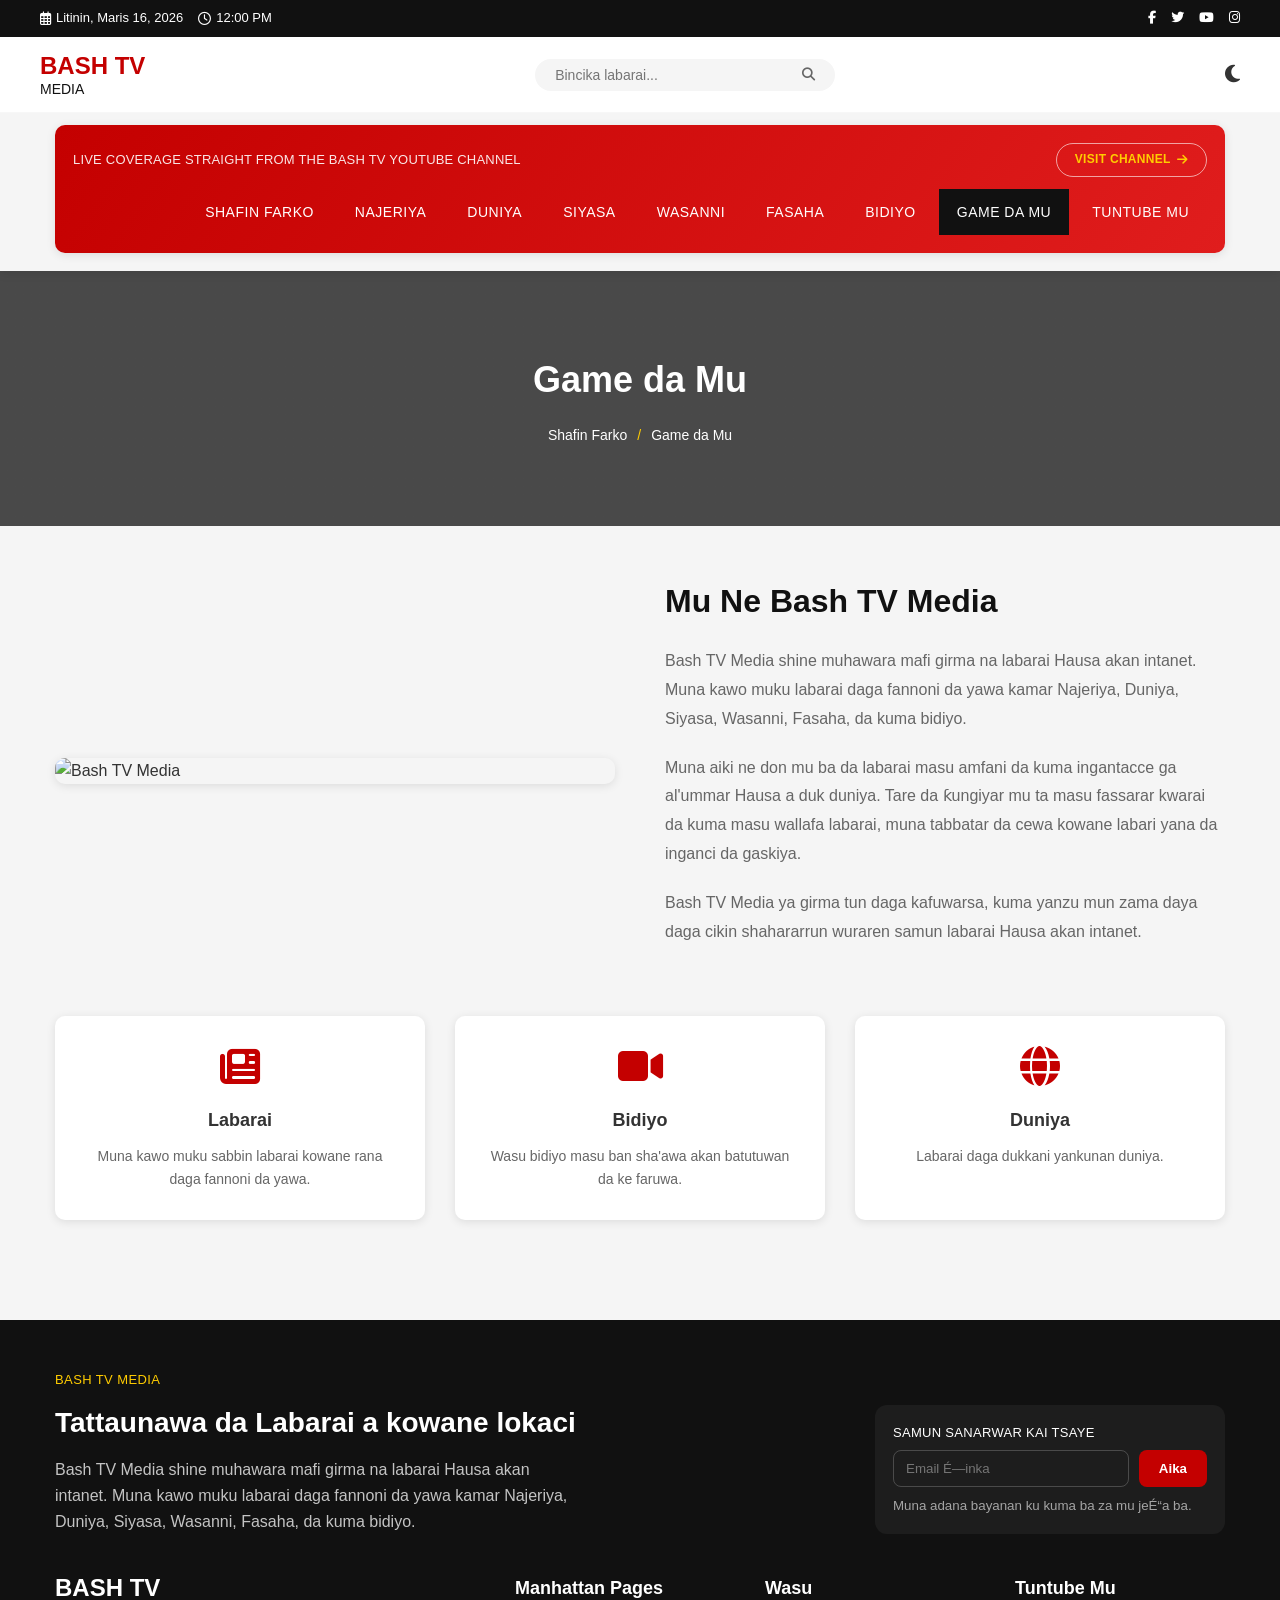
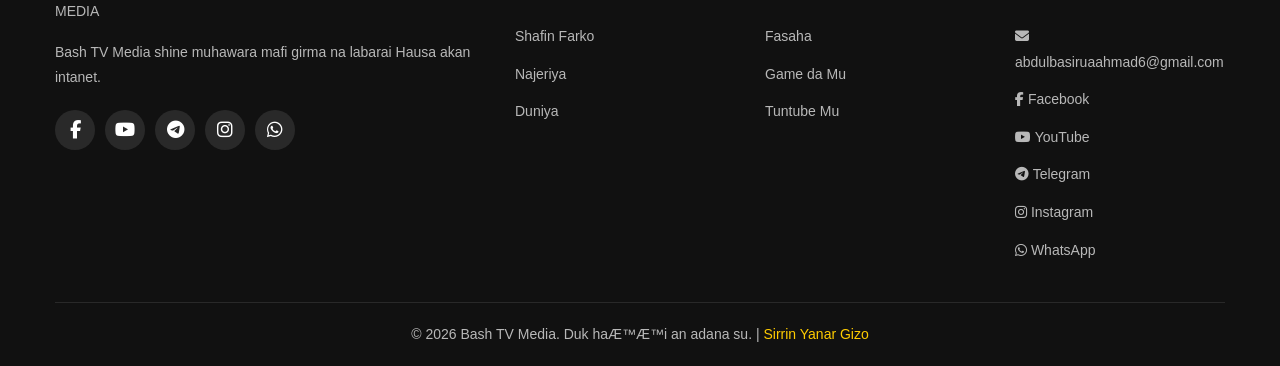
==== about.html @ 3ad2bc9d "op" ====
<!DOCTYPE html>
<html lang="ha">
<head>
    <meta charset="UTF-8">
    <meta name="viewport" content="width=device-width, initial-scale=1.0">
    <meta name="description" content="Bash TV Media - Game da Mu">
    <meta property="og:title" content="Game da Mu - Bash TV Media">
    <title>Game da Mu - Bash TV Media</title>
    <link rel="icon" type="image/png" href="assets/images/logo/favicon.png">
    <link rel="stylesheet" href="https://cdnjs.cloudflare.com/ajax/libs/font-awesome/6.5.0/css/all.min.css">
    <link rel="stylesheet" href="assets/css/style.css">
    <link rel="stylesheet" href="assets/css/responsive.css">
</head>
<body>
    <!-- Header -->
    <header class="header">
        <div class="header-top">
            <div class="container header-top-grid">
                <div class="header-top-left">
                    <span><i class="far fa-calendar-alt"></i> Litinin, Maris 16, 2026</span>
                    <span><i class="far fa-clock"></i> 12:00 PM</span>
                </div>
                <div class="header-top-right">
                    <a href="https://facebook.com/bashtvhausa" target="_blank" aria-label="Facebook"><i class="fab fa-facebook-f"></i></a>
                    <a href="https://twitter.com/bashtvhausa" target="_blank" aria-label="Twitter"><i class="fab fa-twitter"></i></a>
                    <a href="https://youtube.com/bashtvhausa" target="_blank" aria-label="YouTube"><i class="fab fa-youtube"></i></a>
                    <a href="https://instagram.com/bashtvhausa" target="_blank" aria-label="Instagram"><i class="fab fa-instagram"></i></a>
                </div>
            </div>
        </div>
        
        <div class="header-main">
            <div class="container header-main-grid">
                <a href="index.html" class="logo">
                    <div class="logo-text">BASH TV <span>MEDIA</span></div>
                </a>
                <div class="header-search">
                    <input type="text" placeholder="Bincika labarai..." id="search-input">
                    <button type="button" aria-label="Search"><i class="fas fa-search"></i></button>
                </div>
                <div class="header-actions">
                    <button type="button" class="dark-mode-toggle" aria-label="Toggle dark mode"><i class="fas fa-moon"></i></button>
                    <button type="button" class="menu-toggle" aria-label="Toggle menu"><i class="fas fa-bars"></i></button>
                </div>
            </div>
        </div>

        <div class="menu-bar">
            <div class="container">
                <nav class="nav-menu" aria-label="Primary navigation">
                    <div class="nav-menu-top">
                        <span class="nav-highlight-text">Live coverage straight from the Bash TV YouTube channel</span>
                        <a class="nav-channel-link" href="https://www.youtube.com/@bashtvmedia" target="_blank" rel="noreferrer">
                            Visit Channel <i class="fas fa-arrow-right"></i>
                        </a>
                    </div>
                    <div class="nav-list-wrap">
                        <ul class="nav-list">
                            <li><a href="index.html">Shafin Farko</a></li>
                            <li><a href="category.html?cat=Najeriya">Najeriya</a></li>
                            <li><a href="category.html?cat=Duniya">Duniya</a></li>
                            <li><a href="category.html?cat=Siyasa">Siyasa</a></li>
                            <li><a href="category.html?cat=Wasanni">Wasanni</a></li>
                            <li><a href="category.html?cat=Fasaha">Fasaha</a></li>
                            <li><a href="category.html?cat=Bidiyo">Bidiyo</a></li>
                            <li><a href="about.html">Game da Mu</a></li>
                            <li><a href="contact.html">Tuntube Mu</a></li>
                        </ul>
                    </div>
                </nav>
            </div>
        </div>

        <div class="mobile-menu" aria-hidden="true">
            <button class="mobile-menu-close" type="button" aria-label="Close menu"><i class="fas fa-times"></i></button>
            <ul>
                <li><a href="index.html">Shafin Farko</a></li>
                <li><a href="category.html?cat=Najeriya">Najeriya</a></li>
                <li><a href="category.html?cat=Duniya">Duniya</a></li>
                <li><a href="category.html?cat=Siyasa">Siyasa</a></li>
                <li><a href="category.html?cat=Wasanni">Wasanni</a></li>
                <li><a href="category.html?cat=Fasaha">Fasaha</a></li>
                <li><a href="category.html?cat=Bidiyo">Bidiyo</a></li>
                <li><a href="about.html">Game da Mu</a></li>
                <li><a href="contact.html">Tuntube Mu</a></li>
            </ul>
        </div>
    </header>
    
    <!-- Page Banner -->
    <div class="page-banner">
        <div class="container">
            <h1>Game da Mu</h1>
            <div class="breadcrumb">
                <a href="index.html">Shafin Farko</a> <span>/</span> Game da Mu
            </div>
        </div>
    </div>
    
    <!-- About Section -->
    <section class="about-section">
        <div class="container">
            <div class="about-content">
                <div class="about-image">
                    <img src="assets/images/banners/hero1.jpg" alt="Bash TV Media">
                </div>
                <div class="about-text">
                    <h2>Mu Ne Bash TV Media</h2>
                    <p>Bash TV Media shine muhawara mafi girma na labarai Hausa akan intanet. Muna kawo muku labarai daga fannoni da yawa kamar Najeriya, Duniya, Siyasa, Wasanni, Fasaha, da kuma bidiyo.</p>
                    <p>Muna aiki ne don mu ba da labarai masu amfani da kuma ingantacce ga al'ummar Hausa a duk duniya. Tare da ƙungiyar mu ta masu fassarar kwarai da kuma masu wallafa labarai, muna tabbatar da cewa kowane labari yana da inganci da gaskiya.</p>
                    <p>Bash TV Media ya girma tun daga kafuwarsa, kuma yanzu mun zama daya daga cikin shahararrun wuraren samun labarai Hausa akan intanet.</p>
                </div>
            </div>
            
            <div class="about-features">
                <div class="feature-box">
                    <i class="fas fa-newspaper"></i>
                    <h3>Labarai</h3>
                    <p>Muna kawo muku sabbin labarai kowane rana daga fannoni da yawa.</p>
                </div>
                <div class="feature-box">
                    <i class="fas fa-video"></i>
                    <h3>Bidiyo</h3>
                    <p>Wasu bidiyo masu ban sha'awa akan batutuwan da ke faruwa.</p>
                </div>
                <div class="feature-box">
                    <i class="fas fa-globe"></i>
                    <h3>Duniya</h3>
                    <p>Labarai daga dukkani yankunan duniya.</p>
                </div>
            </div>
        </div>
    </section>
    
    <!-- Footer -->
    <footer class="footer">
        <div class="container">
            <div class="footer-cta">
                <div>
                    <p class="subheading">Bash TV Media</p>
                    <h3>Tattaunawa da Labarai a kowane lokaci</h3>
                    <p>Bash TV Media shine muhawara mafi girma na labarai Hausa akan intanet. Muna kawo muku labarai daga fannoni da yawa kamar Najeriya, Duniya, Siyasa, Wasanni, Fasaha, da kuma bidiyo.</p>
                </div>
                <form class="footer-form" action="#" method="post">
                    <label for="footer-email">Samun sanarwar kai tsaye</label>
                    <div class="footer-form-row">
                        <input id="footer-email" type="email" name="email" placeholder="Email É—inka" required>
                        <button type="submit">Aika</button>
                    </div>
                    <small>Muna adana bayanan ku kuma ba za mu jeÉ“a ba.</small>
                </form>
            </div>
            <div class="footer-grid">
                <div class="footer-about">
                    <div class="logo"><div class="logo-text">BASH TV <span>MEDIA</span></div></div>
                    <p>Bash TV Media shine muhawara mafi girma na labarai Hausa akan intanet.</p>
                    <div class="footer-social">
                        <a href="https://facebook.com/bashtvhausa" target="_blank"><i class="fab fa-facebook-f"></i></a>
                        <a href="https://m.youtube.com/@bashtvmedia" target="_blank"><i class="fab fa-youtube"></i></a>
                        <a href="https://t.me/bashtvmedia" target="_blank"><i class="fab fa-telegram"></i></a>
                        <a href="https://www.instagram.com/bashtvmedia" target="_blank"><i class="fab fa-instagram"></i></a>
                        <a href="https://wa.me/2349061669627" target="_blank"><i class="fab fa-whatsapp"></i></a>
                    </div>
                </div>
                <div class="footer-column">
                    <h3>Manhattan Pages</h3>
                    <ul>
                        <li><a href="index.html">Shafin Farko</a></li>
                        <li><a href="category.html?cat=Najeriya">Najeriya</a></li>
                        <li><a href="category.html?cat=Duniya">Duniya</a></li>
                    </ul>
                </div>
                <div class="footer-column">
                    <h3>Wasu</h3>
                    <ul>
                        <li><a href="category.html?cat=Fasaha">Fasaha</a></li>
                        <li><a href="about.html">Game da Mu</a></li>
                        <li><a href="contact.html">Tuntube Mu</a></li>
                    </ul>
                </div>
                <div class="footer-column">
                    <h3>Tuntube Mu</h3>
                    <ul>
                        <li><a href="mailto:abdulbasiruaahmad6@gmail.com"><i class="fas fa-envelope"></i> abdulbasiruaahmad6@gmail.com</a></li>
                        <li><a href="https://facebook.com/bashtvhausa" target="_blank"><i class="fab fa-facebook-f"></i> Facebook</a></li>
                        <li><a href="https://m.youtube.com/@bashtvmedia" target="_blank"><i class="fab fa-youtube"></i> YouTube</a></li>
                        <li><a href="https://t.me/bashtvmedia" target="_blank"><i class="fab fa-telegram"></i> Telegram</a></li>
                        <li><a href="https://www.instagram.com/bashtvmedia" target="_blank"><i class="fab fa-instagram"></i> Instagram</a></li>
                        <li><a href="https://wa.me/2349061669627" target="_blank"><i class="fab fa-whatsapp"></i> WhatsApp</a></li>
                    </ul>
                </div>
            </div>
            <div class="footer-bottom">
                <p>&copy; 2026 Bash TV Media. Duk haÆ™Æ™i an adana su. | <a href="#">Sirrin Yanar Gizo</a></p>
            </div>
        </div>
    </footer>
    
    <div class="scroll-top"><i class="fas fa-arrow-up"></i></div>
    
    <script src="assets/js/main.js"></script>
    <script src="assets/js/menu.js"></script>
</body>
</html>
---- assets/css/style.css ----
/* ========================================
   Bash TV Media - Main Stylesheet
   ======================================== */

/* CSS Variables */
:root {
    --primary-color: #c40000;
    --dark-color: #111;
    --light-color: #f5f5f5;
    --accent-color: #ffcc00;
    --text-color: #333;
    --text-light: #666;
    --white: #fff;
    --border-color: #ddd;
    --shadow: 0 2px 10px rgba(0, 0, 0, 0.1);
    --shadow-hover: 0 5px 20px rgba(0, 0, 0, 0.15);
    --transition: all 0.3s ease;
    --container-width: 1200px;
    --header-height: 70px;
}

/* Reset & Base Styles */
* {
    margin: 0;
    padding: 0;
    box-sizing: border-box;
}

html {
    scroll-behavior: smooth;
}

body {
    font-family: 'Segoe UI', Tahoma, Geneva, Verdana, sans-serif;
    background-color: var(--light-color);
    color: var(--text-color);
    line-height: 1.6;
    overflow-x: hidden;
}

a {
    text-decoration: none;
    color: inherit;
    transition: var(--transition);
}

ul {
    list-style: none;
}

img {
    max-width: 100%;
    height: auto;
    display: block;
}

.container {
    max-width: var(--container-width);
    margin: 0 auto;
    padding: 0 15px;
}

/* ========================================
   Header Styles
   ======================================== */
.header {
    background: var(--white);
    box-shadow: var(--shadow);
    position: sticky;
    top: 0;
    z-index: 1000;
}

.header-top {
    background: var(--dark-color);
    color: var(--white);
    padding: 8px 0;
    font-size: 13px;
}

.header-top-grid {
    display: flex;
    justify-content: space-between;
    align-items: center;
}

.header-top .container {
    padding: 0;
}

.header-top-left {
    display: flex;
    align-items: center;
    gap: 15px;
}

.header-top-left span {
    display: flex;
    align-items: center;
    gap: 5px;
}

.header-top-right {
    display: flex;
    align-items: center;
    gap: 15px;
}

.header-top-right a:hover {
    color: var(--accent-color);
}

.header-main {
    padding: 15px 0;
}

.header-main .container {
    padding: 0;
}

.header-main-grid {
    display: grid;
    grid-template-columns: auto minmax(240px, 1fr) auto;
    align-items: center;
    gap: 20px;
}

.header-main-grid .header-search {
    justify-self: center;
}

.logo {
    display: flex;
    align-items: center;
    gap: 10px;
}

.logo img {
    height: 50px;
    width: auto;
}

.logo-text {
    font-size: 24px;
    font-weight: 700;
    color: var(--primary-color);
    line-height: 1.2;
}

.logo-text span {
    color: var(--dark-color);
    font-size: 14px;
    font-weight: 400;
    display: block;
}

.header-search {
    display: flex;
    align-items: center;
    background: var(--light-color);
    border-radius: 25px;
    padding: 8px 20px;
    width: 300px;
}

.header-search input {
    border: none;
    background: transparent;
    outline: none;
    flex: 1;
    font-size: 14px;
}

.header-search button {
    background: none;
    border: none;
    color: var(--text-light);
    cursor: pointer;
    transition: var(--transition);
}

.header-search button:hover {
    color: var(--primary-color);
}

.header-actions {
    display: flex;
    align-items: center;
    gap: 15px;
    justify-self: end;
}

.dark-mode-toggle {
    background: none;
    border: none;
    font-size: 20px;
    cursor: pointer;
    color: var(--text-color);
    transition: var(--transition);
}

.dark-mode-toggle:hover {
    color: var(--primary-color);
}

.menu-toggle {
    display: none;
    background: none;
    border: none;
    font-size: 24px;
    cursor: pointer;
    color: var(--text-color);
    align-items: center;
    justify-content: center;
    padding: 0;
    width: 48px;
    height: 48px;
    border-radius: 50%;
    transition: background 0.3s ease, color 0.3s ease;
}

.menu-toggle:hover {
    color: var(--primary-color);
    background: rgba(196, 0, 0, 0.1);
}

/* Navigation Menu */
.menu-bar {
    background: var(--light-color);
    padding: 12px 0 18px;
    border-top: 1px solid rgba(255, 255, 255, 0.2);
}

.nav-menu {
    background: linear-gradient(125deg, var(--primary-color), #e01d1d);
    padding: 18px;
    border-radius: 10px;
    box-shadow: var(--shadow);
    transition: var(--transition);
}

.nav-menu.sticky {
    position: sticky;
    top: 0;
    z-index: 1200;
}

.nav-highlight {
    display: flex;
    align-items: center;
    justify-content: space-between;
    gap: 10px;
    font-size: 13px;
    color: rgba(255, 255, 255, 0.9);
    margin-bottom: 12px;
}

.nav-list {
    margin: 0;
    padding: 0;
    display: flex;
    gap: 5px;
    flex-wrap: wrap;
    justify-content: flex-end;
    width: 100%;
}

.nav-menu {
    display: flex;
    flex-direction: column;
    gap: 12px;
    width: 100%;
}

.nav-menu-top {
    display: flex;
    justify-content: space-between;
    align-items: center;
    flex-wrap: wrap;
    gap: 10px;
}

.nav-highlight-text {
    display: inline-flex;
    align-items: center;
    gap: 6px;
    flex: 1;
    font-size: 13px;
    color: rgba(255, 255, 255, 0.9);
    text-transform: uppercase;
    letter-spacing: 0.2px;
}

.nav-channel-link {
    color: var(--accent-color);
    font-size: 12px;
    font-weight: 600;
    letter-spacing: 0.3px;
    text-transform: uppercase;
    border: 1px solid rgba(255, 255, 255, 0.6);
    padding: 6px 18px;
    border-radius: 50px;
    display: inline-flex;
    align-items: center;
    gap: 6px;
    transition: var(--transition);
}

.nav-channel-link:hover {
    border-color: var(--white);
    color: var(--white);
}

.nav-list-wrap {
    display: flex;
    justify-content: flex-end;
}

.nav-list li {
    list-style: none;
}

.nav-list li a {
    display: block;
    padding: 12px 18px;
    color: var(--white);
    font-weight: 500;
    font-size: 14px;
    text-transform: uppercase;
    letter-spacing: 0.5px;
    transition: var(--transition);
}

.nav-list li a:hover {
    background: rgba(0, 0, 0, 0.1);
}

.nav-list li a.active {
    background: var(--dark-color);
}

/* Mobile Menu */
.mobile-menu {
    display: none;
    position: fixed;
    inset: 0;
    background: rgba(7, 7, 7, 0.85);
    padding: 70px 20px 20px;
    flex-direction: column;
    gap: 25px;
    z-index: 1500;
    overflow-y: auto;
    backdrop-filter: blur(10px);
}

.mobile-menu.active {
    display: flex;
}

.mobile-menu-close {
    position: absolute;
    top: 20px;
    right: 20px;
    width: 44px;
    height: 44px;
    border: none;
    border-radius: 50%;
    font-size: 22px;
    background: rgba(255, 255, 255, 0.95);
    color: var(--dark-color);
    display: inline-flex;
    align-items: center;
    justify-content: center;
    cursor: pointer;
    box-shadow: var(--shadow);
    transition: transform 0.3s ease;
}

.mobile-menu-close:hover {
    transform: translateY(-2px);
}

.mobile-menu ul {
    display: flex;
    flex-direction: column;
    gap: 12px;
}

.mobile-menu li {
    list-style: none;
}

.mobile-menu li a {
    display: block;
    padding: 12px 15px;
    background: rgba(255, 255, 255, 0.08);
    color: var(--white);
    font-weight: 600;
    border-radius: 6px;
    transition: var(--transition);
}

.mobile-menu li a:hover,
.mobile-menu li a.active {
    background: rgba(255, 255, 255, 0.15);
    color: var(--accent-color);
}

/* ========================================
   Breaking News Ticker
   ======================================== */
.breaking-news {
    background: var(--dark-color);
    color: var(--white);
    padding: 10px 0;
    overflow: hidden;
}

.breaking-news .container {
    display: flex;
    align-items: center;
    gap: 20px;
}

.breaking-label {
    background: var(--primary-color);
    color: var(--white);
    padding: 5px 15px;
    font-weight: 600;
    font-size: 13px;
    text-transform: uppercase;
    white-space: nowrap;
}

.breaking-ticker {
    flex: 1;
    overflow: hidden;
    position: relative;
}

.breaking-ticker ul {
    display: flex;
    animation: ticker 30s linear infinite;
}

.breaking-ticker li {
    white-space: nowrap;
    padding-right: 50px;
}

.breaking-ticker li a {
    color: var(--white);
    font-size: 14px;
}

.breaking-ticker li a:hover {
    color: var(--accent-color);
}

@keyframes ticker {
    0% { transform: translateX(0); }
    100% { transform: translateX(-100%); }
}

/* YouTube Spotlight */
.youtube-spotlight {
    background: var(--light-color);
    padding: 45px 0;
}

.youtube-grid {
    display: grid;
    grid-template-columns: 1.2fr 0.8fr;
    gap: 30px;
    align-items: stretch;
}

.youtube-embed {
    background: var(--white);
    border-radius: 18px;
    box-shadow: var(--shadow);
    padding: 30px;
    display: flex;
    flex-direction: column;
    gap: 15px;
}

.section-subtitle {
    font-size: 15px;
    color: var(--text-light);
    margin-top: 10px;
    margin-bottom: 20px;
}

.youtube-media-hub {
    padding: 40px 0 60px;
    background: linear-gradient(180deg, rgba(196, 0, 0, 0.05), rgba(255, 255, 255, 0.1));
}

.youtube-media-hub .section-title h2 {
    color: var(--dark-color);
}

.media-hub-grid {
    margin-top: 20px;
    display: grid;
    grid-template-columns: 1.2fr 0.8fr;
    gap: 30px;
}

.playlist-card {
    background: var(--white);
    border-radius: 18px;
    box-shadow: var(--shadow);
    overflow: hidden;
    display: flex;
    flex-direction: column;
}

.playlist-card iframe {
    width: 100%;
    min-height: 260px;
    border: 0;
    background: #000;
}

.playlist-meta {
    padding: 20px 25px;
}

.playlist-meta h3 {
    margin-bottom: 10px;
    font-size: 20px;
    color: var(--dark-color);
}

.media-gallery-grid {
    display: grid;
    grid-template-columns: repeat(2, 1fr);
    gap: 18px;
}

.media-card {
    background: var(--white);
    border-radius: 12px;
    overflow: hidden;
    box-shadow: var(--shadow);
    transition: var(--transition);
}

.media-card:hover {
    transform: translateY(-4px);
    box-shadow: var(--shadow-hover);
}

.media-card a {
    display: block;
    color: inherit;
}

.media-card-image {
    position: relative;
    overflow: hidden;
}

.media-card-image img {
    width: 100%;
    height: 200px;
    object-fit: cover;
    transition: var(--transition);
}

.media-card-image:hover img {
    transform: scale(1.05);
}

.media-card-tag {
    position: absolute;
    top: 12px;
    left: 12px;
    background: rgba(0, 0, 0, 0.65);
    color: var(--white);
    padding: 4px 12px;
    font-size: 12px;
    border-radius: 4px;
    text-transform: uppercase;
    letter-spacing: 0.3px;
}

.media-card-content {
    padding: 18px;
}

.media-card-content h3 {
    font-size: 16px;
    margin-bottom: 10px;
    color: var(--dark-color);
    line-height: 1.4;
}

.media-card-meta {
    font-size: 13px;
    color: var(--text-light);
}

.video-wrapper {
    position: relative;
    padding-top: 56.25%;
    border-radius: 12px;
    overflow: hidden;
    background: #000;
    box-shadow: inset 0 0 35px rgba(0,0,0,0.4);
}

.video-wrapper iframe {
    position: absolute;
    inset: 0;
    width: 100%;
    height: 100%;
    border: 0;
}

.youtube-tiles {
    display: grid;
    gap: 18px;
}

.youtube-tile {
    border-radius: 16px;
    overflow: hidden;
    box-shadow: var(--shadow);
    background: var(--white);
    transition: var(--transition);
}

.youtube-tile a {
    display: block;
    color: inherit;
}

.youtube-tile img {
    width: 100%;
    height: 150px;
    object-fit: cover;
    display: block;
}

.tile-meta {
    padding: 18px;
    display: flex;
    flex-direction: column;
    gap: 6px;
}

.tile-meta h3 {
    font-size: 16px;
    line-height: 1.4;
    color: var(--dark-color);
}

.tile-meta span {
    font-size: 13px;
    color: var(--text-light);
}

.youtube-tile:hover {
    transform: translateY(-4px);
    box-shadow: var(--shadow-hover);
}

/* ========================================
   Hero News Slider
   ======================================== */
.hero-section {
    padding: 30px 0;
}

.hero-slider {
    position: relative;
    overflow: hidden;
    border-radius: 10px;
    box-shadow: var(--shadow);
}

.hero-slider-wrapper {
    display: flex;
    transition: transform 0.5s ease;
}

.hero-slide {
    min-width: 100%;
    position: relative;
}

.hero-slide img {
    width: 100%;
    height: 500px;
    object-fit: cover;
}

.hero-slide-content {
    position: absolute;
    bottom: 0;
    left: 0;
    right: 0;
    background: linear-gradient(transparent, rgba(0, 0, 0, 0.8));
    padding: 40px 30px 30px;
    color: var(--white);
}

.hero-category {
    display: inline-block;
    background: var(--primary-color);
    color: var(--white);
    padding: 5px 15px;
    font-size: 12px;
    font-weight: 600;
    text-transform: uppercase;
    margin-bottom: 15px;
    border-radius: 3px;
}

.hero-title {
    font-size: 28px;
    font-weight: 700;
    margin-bottom: 10px;
    line-height: 1.3;
}

.hero-title a:hover {
    color: var(--accent-color);
}

.hero-meta {
    display: flex;
    align-items: center;
    gap: 20px;
    font-size: 13px;
    opacity: 0.9;
}

.hero-meta span {
    display: flex;
    align-items: center;
    gap: 5px;
}

.slider-nav {
    position: absolute;
    top: 50%;
    transform: translateY(-50%);
    background: rgba(0, 0, 0, 0.5);
    color: var(--white);
    border: none;
    width: 50px;
    height: 50px;
    font-size: 20px;
    cursor: pointer;
    transition: var(--transition);
    z-index: 10;
}

.slider-nav:hover {
    background: var(--primary-color);
}

.slider-prev {
    left: 20px;
}

.slider-next {
    right: 20px;
}

.slider-dots {
    position: absolute;
    bottom: 20px;
    left: 50%;
    transform: translateX(-50%);
    display: flex;
    gap: 10px;
    z-index: 10;
}

.slider-dot {
    width: 12px;
    height: 12px;
    border-radius: 50%;
    background: rgba(255, 255, 255, 0.5);
    border: none;
    cursor: pointer;
    transition: var(--transition);
}

.slider-dot.active {
    background: var(--primary-color);
}

/* ========================================
   Main Content Layout
   ======================================== */
.main-content {
    padding: 40px 0;
}

.content-grid {
    display: grid;
    grid-template-columns: 2fr 1fr;
    gap: 30px;
}

/* Section Titles */
.section-title {
    display: flex;
    align-items: center;
    justify-content: space-between;
    margin-bottom: 25px;
    padding-bottom: 10px;
    border-bottom: 3px solid var(--primary-color);
}

.section-title h2 {
    font-size: 22px;
    font-weight: 700;
    color: var(--dark-color);
}

.section-title a {
    color: var(--primary-color);
    font-size: 14px;
    font-weight: 500;
}

.section-title a:hover {
    color: var(--dark-color);
}

/* ========================================
   News Cards
   ======================================== */
.news-card {
    background: var(--white);
    border-radius: 8px;
    overflow: hidden;
    box-shadow: var(--shadow);
    transition: var(--transition);
}

.news-card:hover {
    box-shadow: var(--shadow-hover);
    transform: translateY(-3px);
}

.news-card-image {
    position: relative;
    overflow: hidden;
}

.news-card-image img {
    width: 100%;
    height: 200px;
    object-fit: cover;
    transition: var(--transition);
}

.news-card:hover .news-card-image img {
    transform: scale(1.05);
}

.news-card-category {
    position: absolute;
    top: 15px;
    left: 15px;
    background: var(--primary-color);
    color: var(--white);
    padding: 4px 12px;
    font-size: 11px;
    font-weight: 600;
    text-transform: uppercase;
    border-radius: 3px;
}

.news-card-content {
    padding: 20px;
}

.news-card-title {
    font-size: 18px;
    font-weight: 600;
    line-height: 1.4;
    margin-bottom: 10px;
}

.news-card-title a:hover {
    color: var(--primary-color);
}

.news-card-meta {
    display: flex;
    align-items: center;
    gap: 15px;
    font-size: 12px;
    color: var(--text-light);
    margin-bottom: 12px;
}

.news-card-meta span {
    display: flex;
    align-items: center;
    gap: 5px;
}

.news-card-excerpt {
    font-size: 14px;
    color: var(--text-light);
    line-height: 1.6;
    margin-bottom: 15px;
}

.news-card-readmore {
    display: inline-flex;
    align-items: center;
    gap: 5px;
    color: var(--primary-color);
    font-weight: 600;
    font-size: 13px;
    text-transform: uppercase;
}

.news-card-readmore:hover {
    color: var(--dark-color);
}

/* Grid Layout for News Cards */
.news-grid {
    display: grid;
    grid-template-columns: repeat(2, 1fr);
    gap: 25px;
    margin-bottom: 40px;
}

/* Latest News List */
.latest-news {
    margin-bottom: 40px;
}

.news-list {
    display: flex;
    flex-direction: column;
    gap: 20px;
}

.news-list-item {
    display: flex;
    gap: 20px;
    background: var(--white);
    border-radius: 8px;
    overflow: hidden;
    box-shadow: var(--shadow);
    transition: var(--transition);
}

.news-list-item:hover {
    box-shadow: var(--shadow-hover);
}

.news-list-item-image {
    flex-shrink: 0;
    width: 200px;
}

.news-list-item-image img {
    width: 100%;
    height: 140px;
    object-fit: cover;
}

.news-list-item-content {
    flex: 1;
    padding: 15px 20px 15px 0;
    display: flex;
    flex-direction: column;
    justify-content: center;
}

.news-list-item .news-card-category {
    position: static;
    display: inline-block;
    margin-bottom: 10px;
}

.news-list-item .news-card-title {
    font-size: 16px;
    margin-bottom: 8px;
}

.news-list-item .news-card-meta {
    margin-bottom: 0;
    margin-top: auto;
}

/* ========================================
   YouTube Moments Section
   ======================================== */
.youtube-moments {
    background: var(--white);
    padding: 40px 0;
    margin: 40px 0;
}

.youtube-gallery {
    display: grid;
    grid-template-columns: repeat(auto-fit, minmax(220px, 1fr));
    gap: 20px;
}

.youtube-item {
    position: relative;
    border-radius: 8px;
    overflow: hidden;
    box-shadow: var(--shadow);
    cursor: pointer;
    transition: transform 0.3s ease, box-shadow 0.3s ease;
}

.youtube-item:hover {
    transform: translateY(-4px);
    box-shadow: var(--shadow-hover);
}

.youtube-item img {
    width: 100%;
    height: 200px;
    object-fit: cover;
    transition: var(--transition);
}

.youtube-item-overlay {
    position: absolute;
    bottom: 0;
    left: 0;
    right: 0;
    background: linear-gradient(transparent, rgba(0, 0, 0, 0.8));
    padding: 30px 18px 18px;
    color: var(--white);
}

.youtube-item-category {
    font-size: 11px;
    text-transform: uppercase;
    font-weight: 600;
    color: var(--accent-color);
    letter-spacing: 0.3px;
    margin-bottom: 6px;
}

.youtube-item-title {
    font-size: 16px;
    font-weight: 600;
    line-height: 1.4;
}

.youtube-item-icon {
    position: absolute;
    top: 16px;
    right: 16px;
    background: rgba(255, 255, 255, 0.9);
    color: var(--dark-color);
    width: 38px;
    height: 38px;
    border-radius: 50%;
    display: flex;
    align-items: center;
    justify-content: center;
    font-size: 16px;
    box-shadow: var(--shadow);
}

/* ========================================
   Video News Section
   ======================================== */
.video-section {
    padding: 40px 0;
}

.video-grid {
    display: grid;
    grid-template-columns: repeat(auto-fit, minmax(240px, 1fr));
    gap: 25px;
}

.video-card {
    background: var(--white);
    border-radius: 8px;
    overflow: hidden;
    box-shadow: var(--shadow);
    transition: var(--transition);
}

.video-card:hover {
    box-shadow: var(--shadow-hover);
}

.video-card-image {
    position: relative;
}

.video-card-image img {
    width: 100%;
    height: 180px;
    object-fit: cover;
}

.video-play-btn {
    position: absolute;
    top: 50%;
    left: 50%;
    transform: translate(-50%, -50%);
    background: var(--primary-color);
    color: var(--white);
    width: 60px;
    height: 60px;
    border-radius: 50%;
    display: flex;
    align-items: center;
    justify-content: center;
    font-size: 24px;
    cursor: pointer;
    transition: var(--transition);
}

.video-play-btn:hover {
    background: var(--dark-color);
    transform: translate(-50%, -50%) scale(1.1);
}

.video-card-content {
    padding: 20px;
}

.video-card-title {
    font-size: 16px;
    font-weight: 600;
    line-height: 1.4;
}

.video-card-title a:hover {
    color: var(--primary-color);
}

.video-card-meta {
    display: flex;
    align-items: center;
    gap: 15px;
    font-size: 12px;
    color: var(--text-light);
    margin-top: 10px;
}

/* ========================================
   Sidebar
   ======================================== */
.sidebar {
    display: flex;
    flex-direction: column;
    gap: 30px;
}

.sidebar-widget {
    background: var(--white);
    border-radius: 8px;
    padding: 25px;
    box-shadow: var(--shadow);
}

.sidebar-widget-title {
    font-size: 18px;
    font-weight: 700;
    color: var(--dark-color);
    margin-bottom: 20px;
    padding-bottom: 10px;
    border-bottom: 2px solid var(--primary-color);
}

/* Trending News */
.trending-news-list {
    display: flex;
    flex-direction: column;
    gap: 15px;
}

.trending-item {
    display: flex;
    gap: 15px;
    padding-bottom: 15px;
    border-bottom: 1px solid var(--border-color);
}

.trending-item:last-child {
    border-bottom: none;
    padding-bottom: 0;
}

.trending-number {
    font-size: 28px;
    font-weight: 700;
    color: var(--primary-color);
    line-height: 1;
    width: 35px;
    flex-shrink: 0;
}

.trending-content .news-card-title {
    font-size: 15px;
}

.trending-content .news-card-meta {
    margin-bottom: 0;
}

/* Popular News */
.popular-news-list {
    display: flex;
    flex-direction: column;
    gap: 15px;
}

.popular-item {
    display: flex;
    gap: 15px;
}

.popular-item-image {
    flex-shrink: 0;
    width: 80px;
    height: 60px;
    border-radius: 5px;
    overflow: hidden;
}

.popular-item-image img {
    width: 100%;
    height: 100%;
    object-fit: cover;
}

.popular-item-content {
    flex: 1;
}

.popular-item-content .news-card-title {
    font-size: 14px;
    line-height: 1.4;
}

.popular-item-content .news-card-meta {
    font-size: 11px;
}

/* Facebook Page Embed */
.facebook-page-embed {
    text-align: center;
}

.facebook-page-embed iframe {
    width: 100%;
    border: none;
    border-radius: 8px;
}

/* ========================================
   Footer
   ======================================== */
.footer {
    background: var(--dark-color);
    color: var(--white);
    padding: 50px 0 20px;
    margin-top: 50px;
}

.footer-cta {
    display: flex;
    justify-content: space-between;
    gap: 30px;
    margin-bottom: 40px;
    align-items: flex-end;
    flex-wrap: wrap;
}

.footer-cta .subheading {
    font-size: 13px;
    text-transform: uppercase;
    letter-spacing: 0.4px;
    color: var(--accent-color);
    margin-bottom: 10px;
}

.footer-cta h3 {
    font-size: 28px;
    margin-bottom: 12px;
}

.footer-cta p {
    max-width: 520px;
    color: rgba(255, 255, 255, 0.75);
}

.footer-form {
    background: rgba(255, 255, 255, 0.05);
    padding: 18px;
    border-radius: 12px;
    width: 100%;
    max-width: 350px;
}

.footer-form label {
    font-size: 13px;
    text-transform: uppercase;
    letter-spacing: 0.3px;
    display: block;
    margin-bottom: 6px;
}

.footer-form-row {
    display: flex;
    gap: 10px;
}

.footer-form-row input {
    flex: 1;
    padding: 10px 12px;
    border-radius: 8px;
    border: 1px solid rgba(255, 255, 255, 0.2);
    background: transparent;
    color: var(--white);
}

.footer-form-row button {
    background: var(--primary-color);
    border: none;
    color: var(--white);
    padding: 0 20px;
    border-radius: 8px;
    font-weight: 600;
    cursor: pointer;
    transition: var(--transition);
}

.footer-form-row button:hover {
    background: var(--accent-color);
}

.footer-form small {
    display: block;
    margin-top: 8px;
    color: rgba(255, 255, 255, 0.6);
}

.footer-grid {
    display: grid;
    grid-template-columns: 2fr 1fr 1fr 1fr;
    gap: 40px;
    margin-bottom: 40px;
}

.footer-about .logo {
    margin-bottom: 20px;
}

.footer-about .logo-text {
    color: var(--white);
}

.footer-about .logo-text span {
    color: rgba(255, 255, 255, 0.7);
}

.footer-about p {
    color: rgba(255, 255, 255, 0.7);
    font-size: 14px;
    line-height: 1.8;
    margin-bottom: 20px;
}

.footer-social {
    display: flex;
    gap: 10px;
}

.footer-social a {
    width: 40px;
    height: 40px;
    background: rgba(255, 255, 255, 0.1);
    border-radius: 50%;
    display: flex;
    align-items: center;
    justify-content: center;
    font-size: 18px;
    transition: var(--transition);
}

.footer-social a:hover {
    background: var(--primary-color);
    transform: translateY(-3px);
}

.footer-column h3 {
    font-size: 18px;
    font-weight: 600;
    margin-bottom: 20px;
    color: var(--white);
}

.footer-column ul {
    display: flex;
    flex-direction: column;
    gap: 12px;
}

.footer-column ul li a {
    color: rgba(255, 255, 255, 0.7);
    font-size: 14px;
    transition: var(--transition);
}

.footer-column ul li a:hover {
    color: var(--accent-color);
    padding-left: 5px;
}

.footer-bottom {
    border-top: 1px solid rgba(255, 255, 255, 0.1);
    padding-top: 20px;
    text-align: center;
    color: rgba(255, 255, 255, 0.7);
    font-size: 14px;
}

.footer-bottom a {
    color: var(--accent-color);
}

.footer-bottom a:hover {
    text-decoration: underline;
}

/* ========================================
   Scroll to Top Button
   ======================================== */
.scroll-top {
    position: fixed;
    bottom: 30px;
    right: 30px;
    width: 50px;
    height: 50px;
    border-radius: 50%;
    display: flex;
    align-items: center;
    justify-content: center;
    font-size: 20px;
    cursor: pointer;
    opacity: 0;
    visibility: hidden;
    transition: var(--transition), transform 0.25s ease;
    z-index: 999;
    background: linear-gradient(135deg, var(--primary-color), #ff5a5a);
    border: 2px solid var(--white);
    box-shadow: 0 10px 25px rgba(0, 0, 0, 0.25);
    color: var(--white);
}

.scroll-top.visible {
    opacity: 1;
    visibility: visible;
}

.scroll-top:hover {
    transform: translateY(-4px) scale(1.05);
    background: linear-gradient(135deg, #ff5a5a, var(--primary-color));
    box-shadow: 0 15px 30px rgba(0, 0, 0, 0.35);
}

/* ========================================
   Dark Mode Styles
   ======================================== */
body.dark-mode {
    background: #1a1a1a;
    color: #e0e0e0;
}

body.dark-mode .header {
    background: #1a1a1a;
    box-shadow: 0 2px 10px rgba(0, 0, 0, 0.3);
}

body.dark-mode .header-top {
    background: #0a0a0a;
}

body.dark-mode .logo-text span {
    color: rgba(255, 255, 255, 0.7);
}

body.dark-mode .header-search {
    background: #2a2a2a;
}

body.dark-mode .header-search input {
    color: #e0e0e0;
}

body.dark-mode .nav-menu {
    background: #1a1a1a;
}

body.dark-mode .mobile-menu {
    background: #1a1a1a;
}

body.dark-mode .mobile-menu li a {
    border-bottom-color: #333;
}

body.dark-mode .news-card,
body.dark-mode .news-list-item,
body.dark-mode .sidebar-widget,
body.dark-mode .video-card,
body.dark-mode .facebook-section {
    background: #1a1a1a;
    box-shadow: 0 2px 10px rgba(0, 0, 0, 0.2);
}

body.dark-mode .news-card-excerpt,
body.dark-mode .news-card-meta,
body.dark-mode .popular-item-content .news-card-meta,
body.dark-mode .trending-content .news-card-meta {
    color: #999;
}

body.dark-mode .section-title h2,
body.dark-mode .sidebar-widget-title {
    color: #e0e0e0;
}

body.dark-mode .footer {
    background: #0a0a0a;
}

/* ========================================
   Page Banner
   ======================================== */
.page-banner {
    background: linear-gradient(rgba(0, 0, 0, 0.7), rgba(0, 0, 0, 0.7)), url('../images/banners/banner1.jpg');
    background-size: cover;
    background-position: center;
    padding: 80px 0;
    text-align: center;
    color: var(--white);
}

.page-banner h1 {
    font-size: 36px;
    font-weight: 700;
    margin-bottom: 15px;
}

.breadcrumb {
    display: flex;
    justify-content: center;
    gap: 10px;
    font-size: 14px;
}

.breadcrumb a:hover {
    color: var(--accent-color);
}

.breadcrumb span {
    color: var(--accent-color);
}

/* ========================================
   About Page
   ======================================== */
.about-section {
    padding: 50px 0;
}

.about-content {
    display: grid;
    grid-template-columns: 1fr 1fr;
    gap: 50px;
    align-items: center;
}

.about-image img {
    border-radius: 10px;
    box-shadow: var(--shadow);
}

.about-text h2 {
    font-size: 32px;
    font-weight: 700;
    margin-bottom: 20px;
    color: var(--dark-color);
}

.about-text p {
    font-size: 16px;
    line-height: 1.8;
    margin-bottom: 20px;
    color: var(--text-light);
}

.about-features {
    display: grid;
    grid-template-columns: repeat(3, 1fr);
    gap: 30px;
    margin-top: 50px;
}

.feature-box {
    text-align: center;
    padding: 30px;
    background: var(--white);
    border-radius: 10px;
    box-shadow: var(--shadow);
}

.feature-box i {
    font-size: 40px;
    color: var(--primary-color);
    margin-bottom: 20px;
}

.feature-box h3 {
    font-size: 18px;
    margin-bottom: 10px;
}

.feature-box p {
    font-size: 14px;
    color: var(--text-light);
}

/* ========================================
   Contact Page
   ======================================== */
.contact-section {
    padding: 50px 0;
}

.contact-grid {
    display: grid;
    grid-template-columns: 1fr 1fr;
    gap: 50px;
}

.contact-info h2 {
    font-size: 28px;
    margin-bottom: 20px;
}

.contact-info p {
    color: var(--text-light);
    margin-bottom: 30px;
}

.contact-details {
    display: flex;
    flex-direction: column;
    gap: 20px;
}

.contact-item {
    display: flex;
    align-items: center;
    gap: 15px;
}

.contact-item i {
    width: 45px;
    height: 45px;
    background: var(--primary-color);
    color: var(--white);
    border-radius: 50%;
    display: flex;
    align-items: center;
    justify-content: center;
    font-size: 18px;
}

.contact-item-content h4 {
    font-size: 16px;
    margin-bottom: 3px;
}

.contact-item-content p {
    font-size: 14px;
    color: var(--text-light);
    margin-bottom: 0;
}

.contact-form {
    background: var(--white);
    padding: 40px;
    border-radius: 10px;
    box-shadow: var(--shadow);
}

.contact-form h3 {
    font-size: 22px;
    margin-bottom: 25px;
}

.form-group {
    margin-bottom: 20px;
}

.form-group label {
    display: block;
    font-weight: 600;
    margin-bottom: 8px;
    font-size: 14px;
}

.form-group input,
.form-group textarea {
    width: 100%;
    padding: 12px 15px;
    border: 1px solid var(--border-color);
    border-radius: 5px;
    font-size: 14px;
    transition: var(--transition);
}

.form-group input:focus,
.form-group textarea:focus {
    outline: none;
    border-color: var(--primary-color);
}

.form-group textarea {
    min-height: 150px;
    resize: vertical;
}

.submit-btn {
    background: var(--primary-color);
    color: var(--white);
    border: none;
    padding: 14px 30px;
    font-size: 15px;
    font-weight: 600;
    border-radius: 5px;
    cursor: pointer;
    transition: var(--transition);
}

.submit-btn:hover {
    background: var(--dark-color);
}

/* ========================================
   Category Page
   ======================================== */
.category-header {
    background: var(--white);
    padding: 30px 0;
    box-shadow: var(--shadow);
    margin-bottom: 30px;
}

.category-header .container {
    display: flex;
    justify-content: space-between;
    align-items: center;
}

.category-header h1 {
    font-size: 28px;
    color: var(--dark-color);
}

.category-filters {
    display: flex;
    gap: 10px;
}

.category-filters button {
    padding: 8px 20px;
    border: 1px solid var(--border-color);
    background: var(--white);
    border-radius: 20px;
    font-size: 13px;
    cursor: pointer;
    transition: var(--transition);
}

.category-filters button:hover,
.category-filters button.active {
    background: var(--primary-color);
    color: var(--white);
    border-color: var(--primary-color);
}

/* ========================================
   Article Page
   ======================================== */
.article-section {
    padding: 40px 0;
}

.article-container {
    max-width: 800px;
    margin: 0 auto;
}

.article-header {
    margin-bottom: 30px;
}

.article-category {
    display: inline-block;
    background: var(--primary-color);
    color: var(--white);
    padding: 5px 15px;
    font-size: 12px;
    font-weight: 600;
    text-transform: uppercase;
    margin-bottom: 15px;
    border-radius: 3px;
}

.article-title {
    font-size: 36px;
    font-weight: 700;
    line-height: 1.3;
    color: var(--dark-color);
    margin-bottom: 20px;
}

.article-meta {
    display: flex;
    align-items: center;
    gap: 20px;
    color: var(--text-light);
    font-size: 14px;
}

.article-meta span {
    display: flex;
    align-items: center;
    gap: 5px;
}

.article-image {
    margin-bottom: 30px;
}

.article-image img {
    width: 100%;
    border-radius: 10px;
}

.article-content {
    font-size: 17px;
    line-height: 1.9;
    color: var(--text-color);
}

.article-content p {
    margin-bottom: 20px;
}

.article-content h2 {
    font-size: 24px;
    margin: 30px 0 15px;
    color: var(--dark-color);
}

.article-content h3 {
    font-size: 20px;
    margin: 25px 0 12px;
    color: var(--dark-color);
}

.article-content ul,
.article-content ol {
    margin: 20px 0;
    padding-left: 25px;
}

.article-content li {
    margin-bottom: 10px;
}

.article-tags {
    display: flex;
    flex-wrap: wrap;
    gap: 10px;
    margin-top: 30px;
    padding-top: 30px;
    border-top: 1px solid var(--border-color);
}

.article-tags span {
    font-weight: 600;
    margin-right: 10px;
}

.article-tags a {
    background: var(--light-color);
    padding: 5px 15px;
    border-radius: 20px;
    font-size: 13px;
    transition: var(--transition);
}

.article-tags a:hover {
    background: var(--primary-color);
    color: var(--white);
}

.article-share {
    display: flex;
    align-items: center;
    gap: 15px;
    margin-top: 20px;
}

.article-share span {
    font-weight: 600;
}

.article-share a {
    width: 40px;
    height: 40px;
    background: var(--light-color);
    border-radius: 50%;
    display: flex;
    align-items: center;
    justify-content: center;
    transition: var(--transition);
}

.article-share a:hover {
    background: var(--primary-color);
    color: var(--white);
}

/* Related Articles */
.related-articles {
    margin-top: 50px;
    padding-top: 40px;
    border-top: 1px solid var(--border-color);
}

.related-articles h3 {
    font-size: 22px;
    margin-bottom: 25px;
}

/* ========================================
   Loading & Animations
   ======================================== */
.loading-spinner {
    display: flex;
    justify-content: center;
    align-items: center;
    padding: 50px;
}

.spinner {
    width: 50px;
    height: 50px;
    border: 4px solid var(--border-color);
    border-top-color: var(--primary-color);
    border-radius: 50%;
    animation: spin 1s linear infinite;
}

@keyframes spin {
    to { transform: rotate(360deg); }
}

.lazy-image {
    opacity: 0;
    transition: opacity 0.3s ease;
}

.lazy-image.loaded {
    opacity: 1;
}

/* ========================================
   Utility Classes
   ======================================== */
.text-center { text-align: center; }
.text-left { text-align: left; }
.text-right { text-align: right; }

.mt-10 { margin-top: 10px; }
.mt-20 { margin-top: 20px; }
.mt-30 { margin-top: 30px; }
.mt-40 { margin-top: 40px; }

.mb-10 { margin-bottom: 10px; }
.mb-20 { margin-bottom: 20px; }
.mb-30 { margin-bottom: 30px; }
.mb-40 { margin-bottom: 40px; }

.hidden { display: none !important; }
.visible { display: block !important; }
---- assets/css/responsive.css ----
/* ========================================
   Bash TV Media - Responsive Styles
   ======================================== */

/* 1200px - Large Desktop */
@media (max-width: 1200px) {
    :root {
        --container-width: 992px;
    }
    
    .hero-slide img {
        height: 400px;
    }
    
    .hero-title {
        font-size: 24px;
    }
    
    .news-grid {
        grid-template-columns: repeat(2, 1fr);
    }
    
    .facebook-gallery {
        grid-template-columns: repeat(3, 1fr);
    }
    
    .video-grid {
        grid-template-columns: repeat(2, 1fr);
    }
    
    .footer-grid {
        grid-template-columns: repeat(2, 1fr);
    }
}

/* 992px - Tablet Landscape */
@media (max-width: 992px) {
    :root {
        --container-width: 768px;
    }
    
    .header-search {
        display: none;
    }
    
    .menu-toggle {
        display: block;
    }
    
    .nav-menu {
        display: none;
    }

    .menu-bar {
        display: none;
    }
    
    .hero-slide img {
        height: 350px;
    }
    
    .hero-title {
        font-size: 22px;
    }
    
    .content-grid {
        grid-template-columns: 1fr;
    }
    
    .sidebar {
        display: grid;
        grid-template-columns: repeat(2, 1fr);
        gap: 20px;
    }
    
    .news-grid {
        grid-template-columns: repeat(2, 1fr);
    }
    
    .news-list-item-image {
        width: 150px;
    }
    
    .facebook-gallery {
        grid-template-columns: repeat(2, 1fr);
    }
    
    .video-grid {
        grid-template-columns: repeat(2, 1fr);
    }

    .media-hub-grid {
        grid-template-columns: 1fr;
    }

    .media-gallery-grid {
        grid-template-columns: repeat(2, 1fr);
    }
    
    .footer-grid {
        grid-template-columns: repeat(2, 1fr);
        gap: 30px;
    }
    
    .about-content {
        grid-template-columns: 1fr;
        gap: 30px;
    }
    
    .about-image {
        order: -1;
    }
    
    .about-features {
        grid-template-columns: repeat(2, 1fr);
    }
    
    .contact-grid {
        grid-template-columns: 1fr;
        gap: 30px;
    }
    
    .article-title {
        font-size: 28px;
    }
}

/* 768px - Tablet Portrait */
@media (max-width: 768px) {
    :root {
        --container-width: 100%;
    }
    
    .container {
        padding: 0 15px;
    }
    
    .header-top {
        display: none;
    }
    
    .header-main .container {
        padding: 0 15px;
    }
    
    .logo img {
        height: 40px;
    }
    
    .logo-text {
        font-size: 20px;
    }
    
    .logo-text span {
        font-size: 12px;
    }
    
    .hero-section {
        padding: 20px 0;
    }
    
    .hero-slide img {
        height: 300px;
    }
    
    .hero-slide-content {
        padding: 30px 20px 20px;
    }
    
    .hero-title {
        font-size: 20px;
    }
    
    .hero-meta {
        flex-direction: column;
        align-items: flex-start;
        gap: 8px;
    }
    
    .slider-nav {
        width: 40px;
        height: 40px;
        font-size: 16px;
    }
    
    .section-title h2 {
        font-size: 20px;
    }
    
    .news-grid {
        grid-template-columns: 1fr;
    }
    
    .news-card-image img {
        height: 180px;
    }
    
    .news-list-item {
        flex-direction: column;
    }
    
    .news-list-item-image {
        width: 100%;
    }
    
    .news-list-item-image img {
        height: 180px;
    }
    
    .news-list-item-content {
        padding: 15px;
    }
    
    .facebook-gallery {
        grid-template-columns: repeat(2, 1fr);
        gap: 15px;
    }
    
    .facebook-item img {
        height: 150px;
    }
    
    .video-grid {
        grid-template-columns: 1fr;
    }

    .youtube-grid {
        grid-template-columns: 1fr;
    }

    .media-gallery-grid {
        grid-template-columns: 1fr;
    }
    
    .sidebar {
        grid-template-columns: 1fr;
    }
    
    .footer-grid {
        grid-template-columns: 1fr;
        gap: 30px;
    }
    
    .footer-column {
        text-align: center;
    }
    
    .footer-social {
        justify-content: center;
    }

    .footer-cta {
        flex-direction: column;
        align-items: flex-start;
    }

    .footer-form {
        max-width: 100%;
    }

    .footer-form-row {
        flex-direction: column;
    }

    .footer-form-row button {
        width: 100%;
    }
    
    .about-features {
        grid-template-columns: 1fr;
    }
    
    .contact-form {
        padding: 25px;
    }
    
    .article-container {
        padding: 0 15px;
    }
    
    .article-title {
        font-size: 24px;
    }
    
    .article-meta {
        flex-wrap: wrap;
        gap: 10px;
    }
    
    .category-header .container {
        flex-direction: column;
        gap: 15px;
        text-align: center;
    }
    
    .category-filters {
        flex-wrap: wrap;
        justify-content: center;
    }

    .header-main-grid {
        grid-template-columns: auto 1fr auto;
    }

    .nav-highlight {
        flex-direction: column;
        align-items: flex-start;
    }

    .nav-list {
        justify-content: center;
    }
}

/* 480px - Mobile */
@media (max-width: 480px) {
    .header-main {
        padding: 10px 0;
    }
    
    .logo img {
        height: 35px;
    }
    
    .logo-text {
        font-size: 18px;
    }
    
    .dark-mode-toggle {
        font-size: 18px;
    }
    
    .menu-toggle {
        font-size: 20px;
    }
    
    .breaking-label {
        font-size: 11px;
        padding: 5px 10px;
    }
    
    .breaking-ticker li a {
        font-size: 12px;
    }
    
    .hero-slide img {
        height: 250px;
    }
    
    .hero-slide-content {
        padding: 25px 15px 15px;
    }
    
    .hero-title {
        font-size: 18px;
    }
    
    .hero-category {
        font-size: 10px;
        padding: 3px 10px;
    }
    
    .slider-nav {
        display: none;
    }
    
    .section-title {
        flex-direction: column;
        align-items: flex-start;
        gap: 10px;
    }

    .nav-menu-top {
        flex-direction: column;
        align-items: flex-start;
    }

    .nav-channel-link {
        width: 100%;
        justify-content: center;
    }

    .playlist-card iframe {
        min-height: 220px;
    }
    
    .section-title h2 {
        font-size: 18px;
    }
    
    .news-card {
        margin-bottom: 15px;
    }
    
    .news-card-image img {
        height: 160px;
    }
    
    .news-card-content {
        padding: 15px;
    }
    
    .news-card-title {
        font-size: 16px;
    }
    
    .news-card-meta {
        flex-direction: column;
        align-items: flex-start;
        gap: 5px;
    }
    
    .facebook-gallery {
        grid-template-columns: 1fr;
    }
    
    .facebook-item img {
        height: 200px;
    }
    
    .video-card-image img {
        height: 150px;
    }
    
    .video-play-btn {
        width: 50px;
        height: 50px;
        font-size: 20px;
    }

    .nav-highlight {
        flex-direction: column;
        align-items: flex-start;
    }

    .nav-list {
        flex-direction: column;
        align-items: stretch;
        justify-content: flex-start;
    }

    .nav-list li a {
        text-align: center;
    }

    .youtube-grid {
        grid-template-columns: 1fr;
    }

    .youtube-tiles {
        grid-template-columns: 1fr;
    }

    .youtube-embed {
        padding: 20px;
    }
    
    .trending-item {
        flex-direction: column;
    }
    
    .trending-number {
        font-size: 24px;
    }
    
    .page-banner {
        padding: 50px 0;
    }
    
    .page-banner h1 {
        font-size: 28px;
    }
    
    .about-text h2 {
        font-size: 24px;
    }
    
    .contact-form {
        padding: 20px;
    }
    
    .form-group input,
    .form-group textarea {
        padding: 10px 12px;
    }
    
    .submit-btn {
        width: 100%;
    }
    
    .article-title {
        font-size: 22px;
    }
    
    .article-content {
        font-size: 15px;
    }
    
    .article-content h2 {
        font-size: 20px;
    }
    
    .article-content h3 {
        font-size: 18px;
    }
    
    .article-tags {
        flex-direction: column;
        align-items: flex-start;
    }
    
    .article-share {
        flex-wrap: wrap;
    }
    
    .scroll-top {
        bottom: 20px;
        right: 20px;
        width: 40px;
        height: 40px;
        font-size: 18px;
    }
    
    .footer {
        padding: 30px 0 15px;
    }
    
    .footer-bottom {
        font-size: 12px;
    }
}

/* Extra Small - Very Old Phones */
@media (max-width: 320px) {
    .logo-text {
        font-size: 16px;
    }
    
    .logo-text span {
        display: none;
    }
    
    .hero-title {
        font-size: 16px;
    }
    
    .section-title h2 {
        font-size: 16px;
    }
}

/* Print Styles */
@media print {
    .header,
    .footer,
    .sidebar,
    .scroll-top,
    .breaking-news,
    .slider-nav,
    .video-play-btn {
        display: none !important;
    }
    
    body {
        background: white;
    }
    
    .container {
        max-width: 100%;
    }
    
    .news-card {
        box-shadow: none;
        border: 1px solid #ddd;
        break-inside: avoid;
    }
}
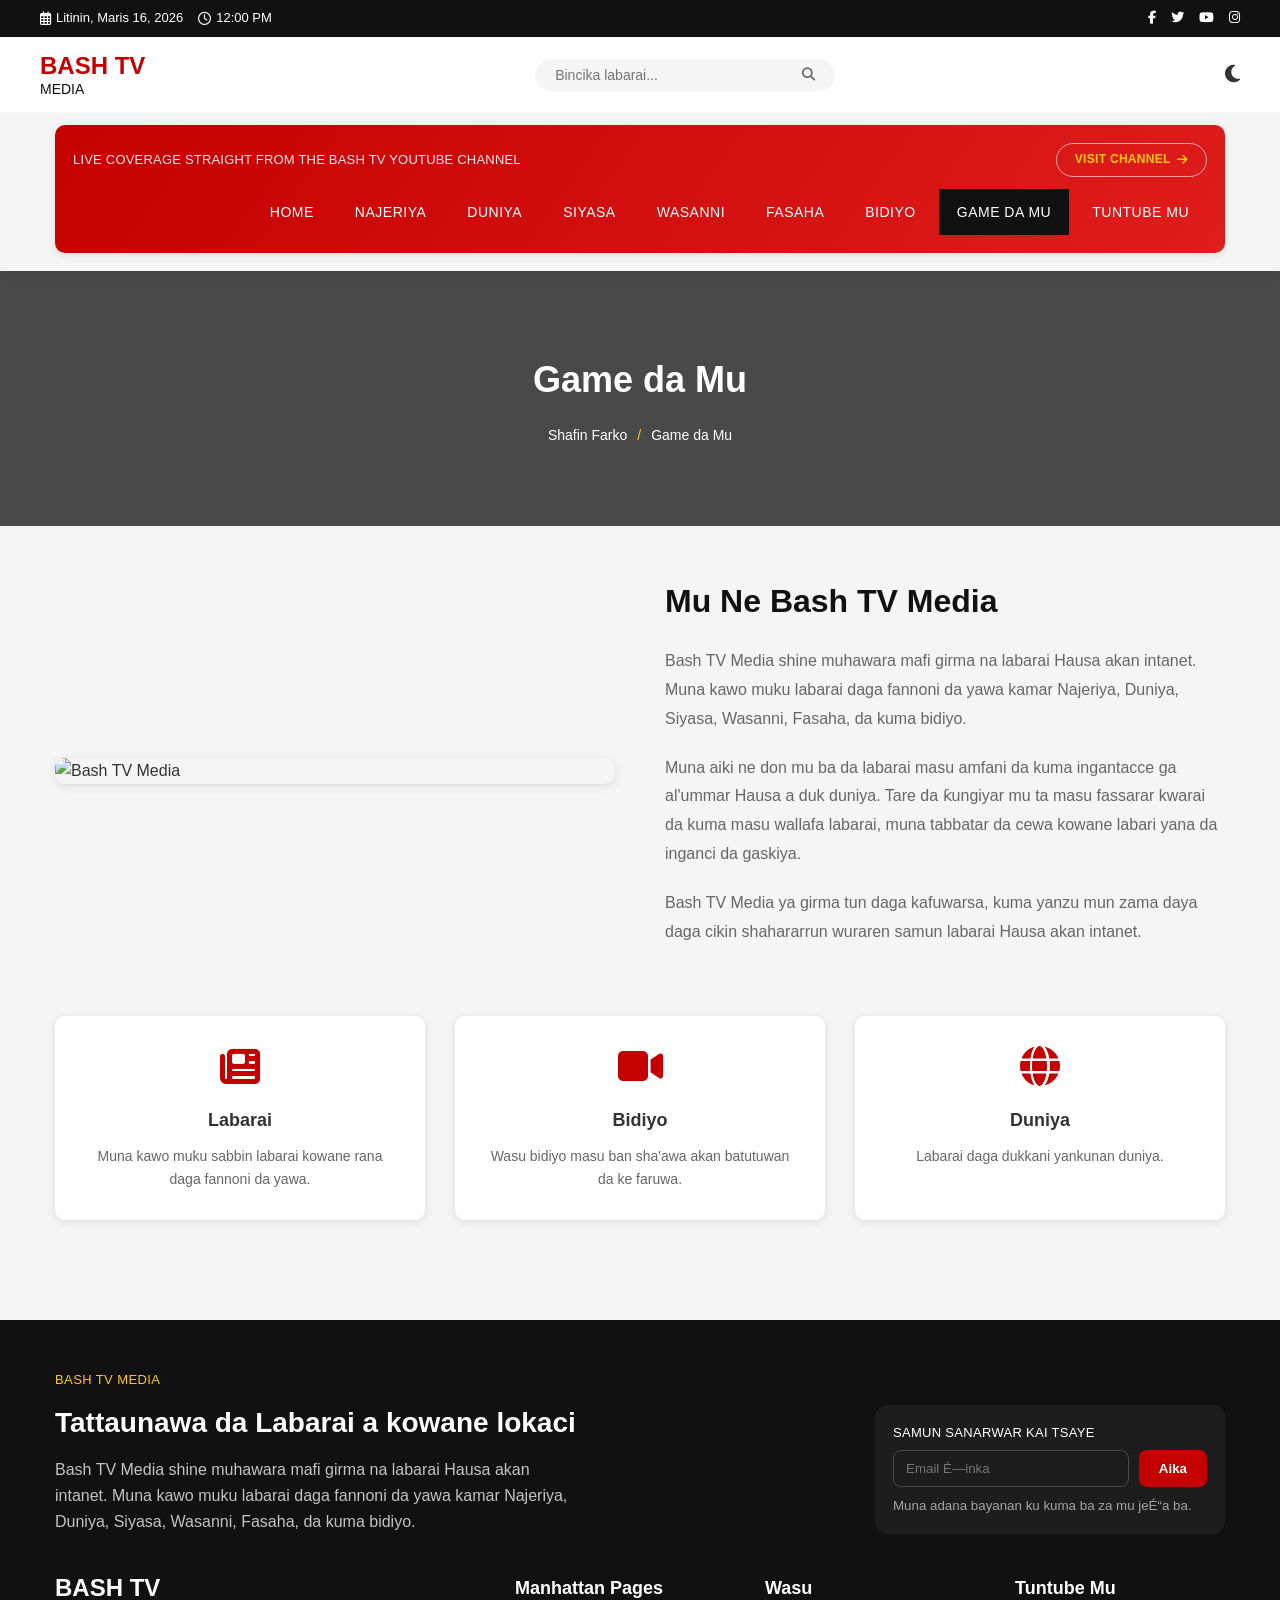
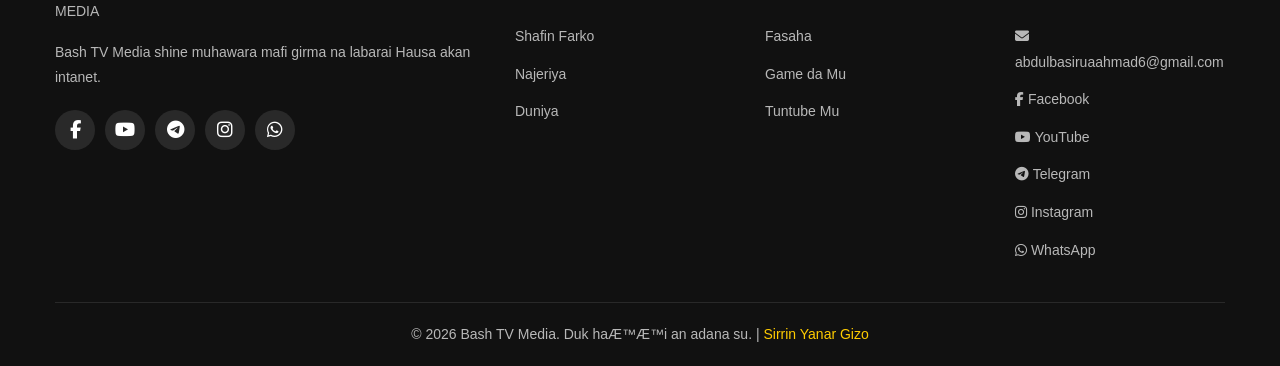
==== commit bc403c51: "menu update" ====
--- a/about.html
+++ b/about.html
@@ -56,7 +56,7 @@
                     </div>
                     <div class="nav-list-wrap">
                         <ul class="nav-list">
-                            <li><a href="index.html">Shafin Farko</a></li>
+                            <li><a href="index.html">Home</a></li>
                             <li><a href="category.html?cat=Najeriya">Najeriya</a></li>
                             <li><a href="category.html?cat=Duniya">Duniya</a></li>
                             <li><a href="category.html?cat=Siyasa">Siyasa</a></li>
@@ -74,7 +74,7 @@
         <div class="mobile-menu" aria-hidden="true">
             <button class="mobile-menu-close" type="button" aria-label="Close menu"><i class="fas fa-times"></i></button>
             <ul>
-                <li><a href="index.html">Shafin Farko</a></li>
+                <li><a href="index.html">Home</a></li>
                 <li><a href="category.html?cat=Najeriya">Najeriya</a></li>
                 <li><a href="category.html?cat=Duniya">Duniya</a></li>
                 <li><a href="category.html?cat=Siyasa">Siyasa</a></li>
@@ -195,9 +195,12 @@
             </div>
         </div>
     </footer>
-    
-    <div class="scroll-top"><i class="fas fa-arrow-up"></i></div>
-    
+
+    <!-- Scroll to Top Button -->
+    <div class="scroll-top" aria-label="Scroll to top" role="button" tabindex="0">
+        <i class="fas fa-arrow-up" aria-hidden="true"></i>
+    </div>
+
     <script src="assets/js/main.js"></script>
     <script src="assets/js/menu.js"></script>
 </body>
--- a/assets/css/style.css
+++ b/assets/css/style.css
@@ -17,6 +17,10 @@
     --transition: all 0.3s ease;
     --container-width: 1200px;
     --header-height: 70px;
+    --header-gradient: linear-gradient(135deg, #030615, #0d132c, #050b1e);
+    --header-border: rgba(255, 255, 255, 0.12);
+    --header-button-bg: rgba(255, 255, 255, 0.04);
+    --header-button-border: rgba(255, 255, 255, 0.35);
 }
 
 /* Reset & Base Styles */
@@ -71,6 +75,151 @@
     z-index: 1000;
 }
 
+.header.minimal-header {
+    background: var(--header-gradient);
+    box-shadow: 0 25px 35px rgba(0, 0, 0, 0.55);
+    border-bottom: 1px solid var(--header-border);
+}
+
+.header.minimal-header .header-bar {
+    padding: 10px 0;
+    justify-content: space-between;
+    align-items: center;
+}
+
+.header-bar {
+    display: flex;
+    align-items: center;
+    justify-content: space-between;
+    gap: 25px;
+    padding: 14px 0;
+    flex-wrap: wrap;
+}
+
+.header-brand {
+    display: flex;
+    align-items: center;
+    gap: 12px;
+}
+
+.live-pill {
+    display: inline-flex;
+    align-items: center;
+    gap: 6px;
+    padding: 6px 18px;
+    border-radius: 999px;
+    border: 1px solid rgba(255, 255, 255, 0.35);
+    color: var(--white);
+    text-transform: uppercase;
+    letter-spacing: 0.4px;
+    font-size: 11px;
+    font-weight: 700;
+    background: rgba(255, 255, 255, 0.08);
+    box-shadow: inset 0 0 0 1px rgba(255, 255, 255, 0.2);
+}
+
+.header-logo-minimal {
+    width: 52px;
+    height: 52px;
+    border-radius: 50%;
+    object-fit: cover;
+    border: 1px solid rgba(255, 255, 255, 0.45);
+    box-shadow: 0 10px 26px rgba(0, 0, 0, 0.6);
+}
+
+.live-dot {
+    width: 8px;
+    height: 8px;
+    border-radius: 50%;
+    background: #ff2500;
+    box-shadow: 0 0 0 2px rgba(255, 255, 255, 0.7);
+}
+
+.header-actions .search-toggle {
+    border: 1px solid rgba(255, 255, 255, 0.35);
+    background: rgba(255, 255, 255, 0.1);
+}
+
+.header-actions.minimal-actions {
+    display: flex;
+    align-items: center;
+    justify-content: flex-end;
+    gap: 0;
+}
+
+.header-top-nav {
+    display: flex;
+    gap: 12px;
+    flex-wrap: wrap;
+}
+
+.nav-pill {
+    padding: 6px 14px;
+    border-radius: 999px;
+    border: 1px solid transparent;
+    color: rgba(255, 255, 255, 0.8);
+    font-size: 12px;
+    text-transform: uppercase;
+    letter-spacing: 0.4px;
+    transition: var(--transition);
+}
+
+.nav-pill.active,
+.nav-pill:hover {
+    border-color: rgba(255, 255, 255, 0.7);
+    color: var(--white);
+}
+
+.banner-actions {
+    display: flex;
+    gap: 12px;
+}
+
+.live-btn {
+    background: #ffc400;
+    color: #111;
+    border: none;
+    border-radius: 999px;
+    padding: 6px 18px;
+    font-weight: 700;
+    letter-spacing: 0.5px;
+    display: inline-flex;
+    align-items: center;
+    gap: 6px;
+    cursor: pointer;
+    transition: transform 0.2s ease;
+}
+
+.live-btn .live-dot {
+    width: 8px;
+    height: 8px;
+    border-radius: 50%;
+    background: #ff2500;
+    box-shadow: 0 0 0 2px rgba(255, 255, 255, 0.7);
+}
+
+.live-btn:hover {
+    transform: translateY(-2px);
+}
+
+.search-toggle {
+    background: rgba(255, 255, 255, 0.2);
+    border: none;
+    width: 44px;
+    height: 44px;
+    border-radius: 50%;
+    color: #fff;
+    font-size: 18px;
+    display: inline-flex;
+    align-items: center;
+    justify-content: center;
+    cursor: pointer;
+}
+
+.search-toggle:hover {
+    background: rgba(255, 255, 255, 0.35);
+}
+
 .header-top {
     background: var(--dark-color);
     color: var(--white);
@@ -188,6 +337,38 @@
     align-items: center;
     gap: 15px;
     justify-self: end;
+}
+
+.youtube-live-link {
+    display: inline-flex;
+    align-items: center;
+    gap: 8px;
+    background: #1a1a1a;
+    color: var(--white);
+    padding: 8px 16px;
+    border-radius: 999px;
+    font-size: 12px;
+    font-weight: 600;
+    text-transform: uppercase;
+    letter-spacing: 0.2px;
+    border: 1px solid rgba(255, 255, 255, 0.3);
+}
+
+.youtube-live-link small {
+    display: block;
+    font-size: 10px;
+    text-transform: none;
+    font-weight: 400;
+    letter-spacing: normal;
+    opacity: 0.8;
+}
+
+.live-dot {
+    width: 10px;
+    height: 10px;
+    border-radius: 50%;
+    background: var(--primary-color);
+    box-shadow: 0 0 0 2px rgba(255, 255, 255, 0.2);
 }
 
 .dark-mode-toggle {
@@ -222,6 +403,27 @@
 .menu-toggle:hover {
     color: var(--primary-color);
     background: rgba(196, 0, 0, 0.1);
+}
+
+.header.minimal-header .menu-toggle {
+    display: inline-flex;
+    border-radius: 14px;
+    border: 1px solid var(--header-button-border);
+    background: var(--header-button-bg);
+    width: 54px;
+    height: 54px;
+    color: var(--white);
+    transition: background 0.25s ease, border-color 0.25s ease;
+}
+
+.header.minimal-header .menu-toggle:hover {
+    background: rgba(255, 255, 255, 0.08);
+    border-color: rgba(255, 255, 255, 0.6);
+    color: var(--white);
+}
+
+.header.minimal-header .menu-toggle i {
+    font-size: 20px;
 }
 
 /* Navigation Menu */
@@ -337,6 +539,38 @@
 
 .nav-list li a.active {
     background: var(--dark-color);
+}
+
+/* ========================================
+   Mobile Header Adjustments
+   ======================================== */
+@media (max-width: 768px) {
+    .header-bar {
+        gap: 12px;
+        flex-wrap: nowrap;
+    }
+
+    .header-brand {
+        flex: 0 0 auto;
+        gap: 10px;
+    }
+
+    .header-nav {
+        display: none;
+    }
+
+    .header-actions {
+        gap: 4px;
+    }
+
+    .search-toggle {
+        display: none;
+    }
+
+    .menu-toggle {
+        display: inline-flex;
+        color: #fff;
+    }
 }
 
 /* Mobile Menu */
@@ -475,6 +709,94 @@
     align-items: stretch;
 }
 
+.youtube-showcase {
+    padding: 60px 0;
+    background: linear-gradient(160deg, rgba(196, 0, 0, 0.07), rgba(255, 255, 255, 0.95));
+}
+
+.youtube-showcase .section-title {
+    align-items: center;
+}
+
+.showcase-grid {
+    margin-top: 30px;
+    display: grid;
+    grid-template-columns: repeat(auto-fit, minmax(280px, 1fr));
+    gap: 25px;
+}
+
+.showcase-card {
+    background: var(--white);
+    border-radius: 18px;
+    box-shadow: var(--shadow);
+    overflow: hidden;
+    transition: var(--transition);
+}
+
+.showcase-card:hover {
+    transform: translateY(-4px);
+    box-shadow: var(--shadow-hover);
+}
+
+.showcase-image {
+    position: relative;
+    overflow: hidden;
+}
+
+.showcase-image img {
+    width: 100%;
+    height: 220px;
+    object-fit: cover;
+    display: block;
+    transition: transform 0.4s ease;
+}
+
+.showcase-card:hover .showcase-image img {
+    transform: scale(1.03);
+}
+
+.showcase-badge {
+    position: absolute;
+    left: 18px;
+    top: 18px;
+    padding: 4px 12px;
+    border-radius: 999px;
+    background: rgba(0, 0, 0, 0.7);
+    color: var(--white);
+    font-size: 11px;
+    text-transform: uppercase;
+    letter-spacing: 0.4px;
+}
+
+.showcase-body {
+    padding: 22px;
+    display: flex;
+    flex-direction: column;
+    gap: 10px;
+}
+
+.showcase-body h3 {
+    font-size: 18px;
+    margin: 0;
+}
+
+.showcase-body h3 a:hover {
+    color: var(--primary-color);
+}
+
+.showcase-body p {
+    color: var(--text-light);
+    font-size: 14px;
+    line-height: 1.6;
+}
+
+.showcase-meta {
+    display: flex;
+    gap: 12px;
+    font-size: 12px;
+    color: var(--text-light);
+}
+
 .youtube-embed {
     background: var(--white);
     border-radius: 18px;
@@ -1182,6 +1504,180 @@
     border-bottom: 2px solid var(--primary-color);
 }
 
+.trending-widget {
+    padding: 24px;
+    border-radius: 16px;
+    background: linear-gradient(180deg, rgba(196, 0, 0, 0.12), var(--white));
+    box-shadow: 0 15px 35px rgba(0, 0, 0, 0.08);
+}
+
+.trending-widget .sidebar-widget-title {
+    border: none;
+    margin-bottom: 10px;
+    color: var(--dark-color);
+}
+
+.trending-widget .widget-header {
+    display: flex;
+    flex-direction: column;
+    gap: 6px;
+    margin-bottom: 20px;
+}
+
+.trending-grid {
+    display: grid;
+    gap: 16px;
+}
+
+.trending-hero-card {
+    background: var(--white);
+    border-radius: 16px;
+    overflow: hidden;
+    box-shadow: var(--shadow);
+    display: grid;
+    grid-template-columns: 180px 1fr;
+    min-height: 180px;
+}
+
+.trending-hero-image {
+    position: relative;
+    overflow: hidden;
+}
+
+.trending-hero-image img {
+    width: 100%;
+    height: 100%;
+    object-fit: cover;
+}
+
+.trending-card-tag {
+    position: absolute;
+    bottom: 12px;
+    left: 12px;
+    background: rgba(0, 0, 0, 0.7);
+    color: var(--white);
+    padding: 4px 12px;
+    border-radius: 999px;
+    font-size: 11px;
+    text-transform: uppercase;
+    letter-spacing: 0.3px;
+}
+
+.trending-hero-body {
+    padding: 20px 22px;
+    display: flex;
+    flex-direction: column;
+    justify-content: center;
+    gap: 12px;
+}
+
+.trending-hero-body h4 {
+    font-size: 18px;
+    margin: 0;
+}
+
+.trending-hero-body h4 a:hover {
+    color: var(--primary-color);
+}
+
+.trending-hero-body p {
+    color: var(--text-light);
+    font-size: 14px;
+    line-height: 1.6;
+}
+
+.trending-mini-list {
+    display: grid;
+    gap: 12px;
+}
+
+.trending-card.mini {
+    background: rgba(255, 255, 255, 0.75);
+    border-radius: 12px;
+    box-shadow: inset 0 0 0 1px rgba(196, 0, 0, 0.15);
+    padding: 12px;
+    transition: var(--transition);
+}
+
+.trending-card.mini:hover {
+    transform: translateY(-2px);
+    box-shadow: var(--shadow-hover);
+}
+
+.widget-subtitle {
+    font-size: 13px;
+    color: var(--text-light);
+    letter-spacing: 0.2px;
+    text-transform: uppercase;
+}
+
+.trending-news-grid {
+    display: flex;
+    flex-direction: column;
+    gap: 16px;
+}
+
+.trending-card {
+    display: grid;
+    grid-template-columns: 48px 1fr;
+    gap: 16px;
+    padding: 14px;
+    border-radius: 12px;
+    background: rgba(255, 255, 255, 0.7);
+    border: 1px solid rgba(196, 0, 0, 0.12);
+    align-items: start;
+}
+
+.trending-card-number {
+    width: 44px;
+    height: 44px;
+    border-radius: 50%;
+    background: var(--primary-color);
+    color: var(--white);
+    display: flex;
+    align-items: center;
+    justify-content: center;
+    font-size: 18px;
+    font-weight: 700;
+    box-shadow: var(--shadow);
+}
+
+.trending-card.mini .trending-card-number {
+    width: 38px;
+    height: 38px;
+    font-size: 16px;
+}
+
+.trending-card-content h4 {
+    font-size: 15px;
+    margin-bottom: 6px;
+}
+
+.trending-card-content h4 a {
+    color: var(--dark-color);
+    font-weight: 600;
+}
+
+.trending-card-content p {
+    font-size: 13px;
+    color: var(--text-light);
+    margin-bottom: 8px;
+    line-height: 1.4;
+}
+
+.trending-card .news-card-meta {
+    display: flex;
+    gap: 12px;
+    font-size: 12px;
+    color: var(--text-light);
+}
+
+.trending-card .news-card-meta span {
+    display: flex;
+    align-items: center;
+    gap: 4px;
+}
+
 /* Trending News */
 .trending-news-list {
     display: flex;
@@ -1451,8 +1947,8 @@
     position: fixed;
     bottom: 30px;
     right: 30px;
-    width: 50px;
-    height: 50px;
+    width: 52px;
+    height: 52px;
     border-radius: 50%;
     display: flex;
     align-items: center;
@@ -1464,20 +1960,36 @@
     transition: var(--transition), transform 0.25s ease;
     z-index: 999;
     background: linear-gradient(135deg, var(--primary-color), #ff5a5a);
-    border: 2px solid var(--white);
-    box-shadow: 0 10px 25px rgba(0, 0, 0, 0.25);
+    border: 2px solid rgba(255, 255, 255, 0.35);
+    box-shadow: 0 12px 30px rgba(0, 0, 0, 0.35);
     color: var(--white);
 }
 
 .scroll-top.visible {
     opacity: 1;
     visibility: visible;
+    transform: translateY(-8px);
 }
 
 .scroll-top:hover {
-    transform: translateY(-4px) scale(1.05);
+    transform: translateY(-10px) scale(1.05);
     background: linear-gradient(135deg, #ff5a5a, var(--primary-color));
-    box-shadow: 0 15px 30px rgba(0, 0, 0, 0.35);
+    box-shadow: 0 18px 35px rgba(0, 0, 0, 0.45);
+}
+
+.scroll-top i {
+    transition: transform 0.25s ease;
+    display: flex;
+    align-items: center;
+    justify-content: center;
+    width: 100%;
+    height: 100%;
+    line-height: 1;
+    font-size: 22px;
+}
+
+.scroll-top:hover i {
+    transform: translateY(-1px);
 }
 
 /* ========================================
--- a/assets/css/responsive.css
+++ b/assets/css/responsive.css
@@ -42,11 +42,20 @@
     .header-search {
         display: none;
     }
-    
+
     .menu-toggle {
         display: block;
     }
-    
+
+    .header.minimal-header {
+        padding: 0 15px;
+    }
+
+    .header-focus {
+        width: 100%;
+        justify-content: space-between;
+    }
+
     .nav-menu {
         display: none;
     }
@@ -72,6 +81,15 @@
         grid-template-columns: repeat(2, 1fr);
         gap: 20px;
     }
+
+    .trending-news-grid {
+        gap: 12px;
+    }
+
+    .trending-card {
+        grid-template-columns: 40px 1fr;
+        padding: 12px;
+    }
     
     .news-grid {
         grid-template-columns: repeat(2, 1fr);
@@ -95,6 +113,14 @@
 
     .media-gallery-grid {
         grid-template-columns: repeat(2, 1fr);
+    }
+    
+    .showcase-grid {
+        grid-template-columns: 1fr;
+    }
+
+    .trending-hero-card {
+        grid-template-columns: 1fr;
     }
     
     .footer-grid {
@@ -298,6 +324,30 @@
         justify-content: center;
     }
 
+    .header-focus {
+        flex-direction: column;
+        align-items: flex-start;
+        justify-content: flex-start;
+        gap: 10px;
+        width: 100%;
+    }
+
+    .header-actions {
+        width: 100%;
+        justify-content: flex-end;
+    }
+
+    .header-top-nav {
+        width: 100%;
+        justify-content: space-between;
+        flex-wrap: wrap;
+    }
+
+    .banner-actions {
+        width: 100%;
+        justify-content: space-between;
+    }
+
     .header-main-grid {
         grid-template-columns: auto 1fr auto;
     }
@@ -512,15 +562,25 @@
     .article-share {
         flex-wrap: wrap;
     }
+
+    .header-actions {
+        flex-wrap: wrap;
+        justify-content: flex-end;
+    }
+
+    .youtube-live-link {
+        width: 100%;
+        justify-content: center;
+    }
     
     .scroll-top {
         bottom: 20px;
         right: 20px;
-        width: 40px;
-        height: 40px;
+        width: 44px;
+        height: 44px;
         font-size: 18px;
     }
-    
+
     .footer {
         padding: 30px 0 15px;
     }
@@ -554,10 +614,10 @@
     .header,
     .footer,
     .sidebar,
-    .scroll-top,
     .breaking-news,
     .slider-nav,
-    .video-play-btn {
+    .video-play-btn,
+    .scroll-top {
         display: none !important;
     }
     
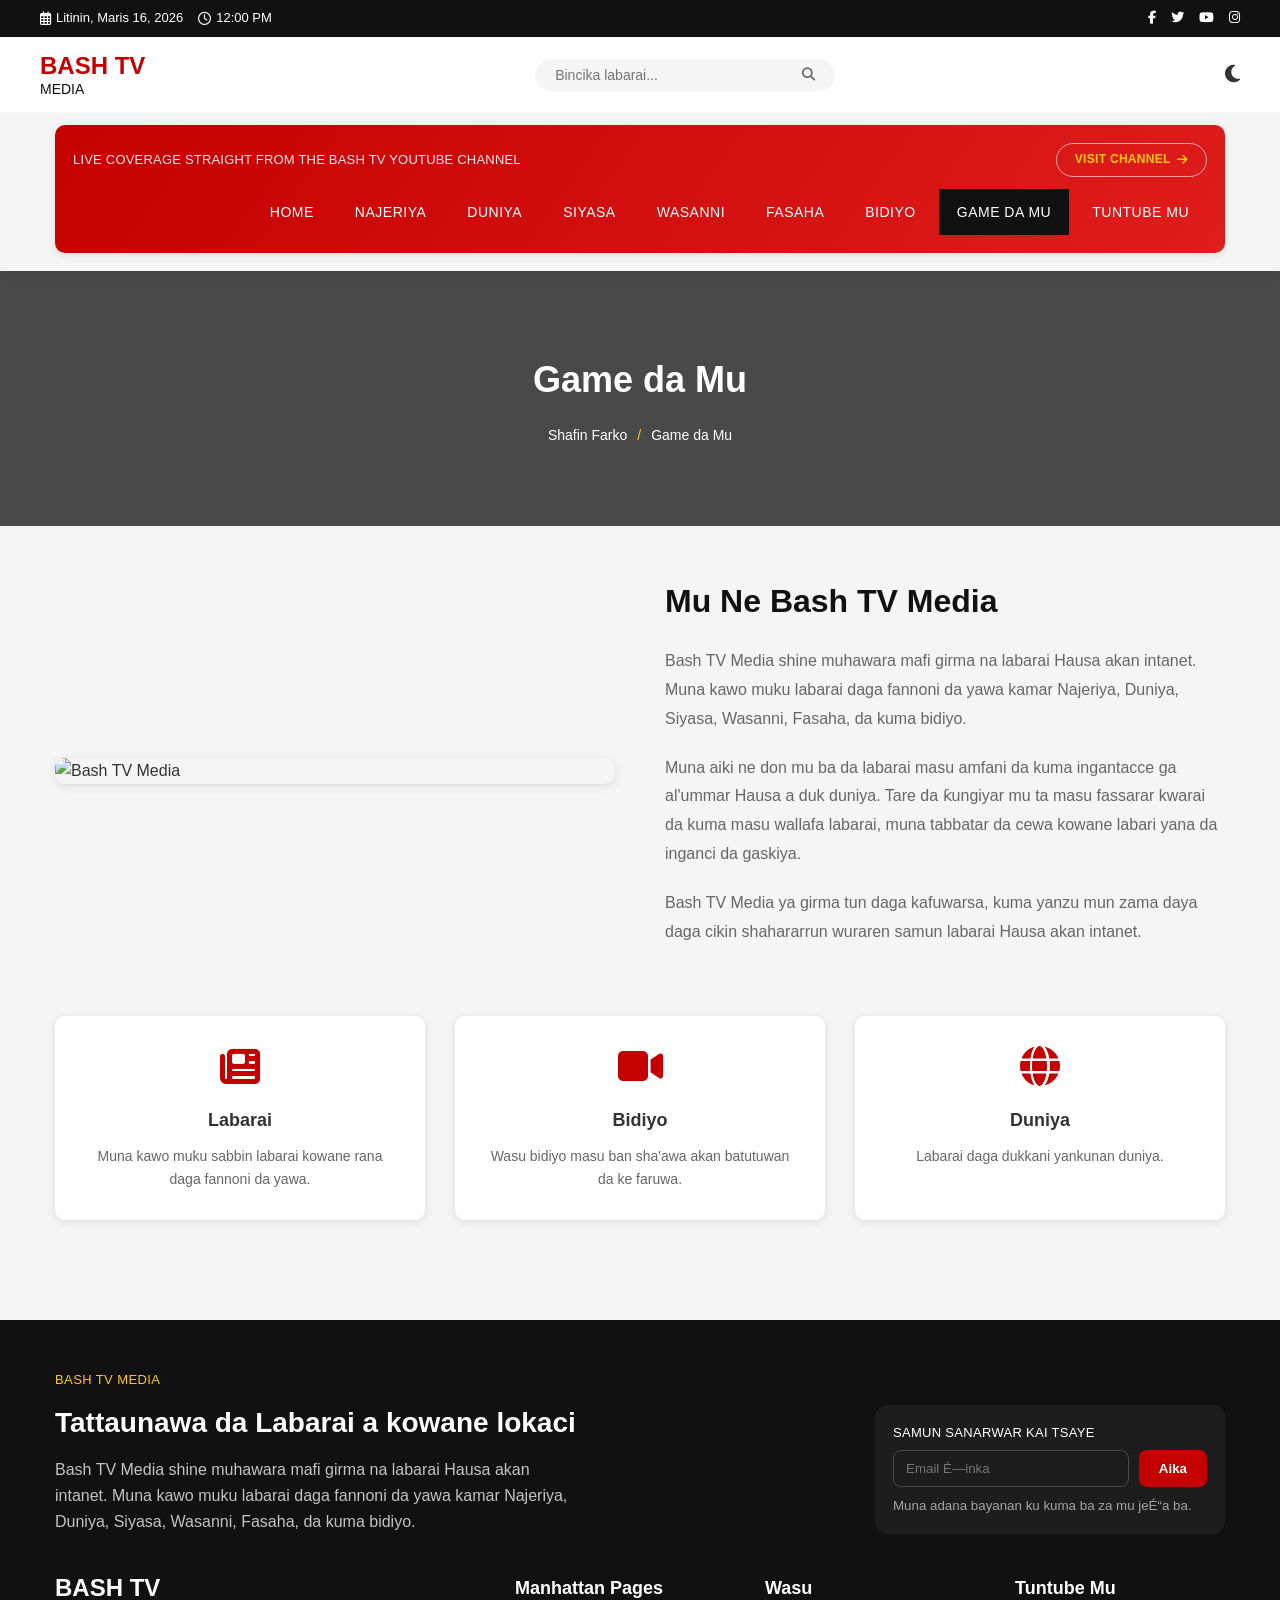
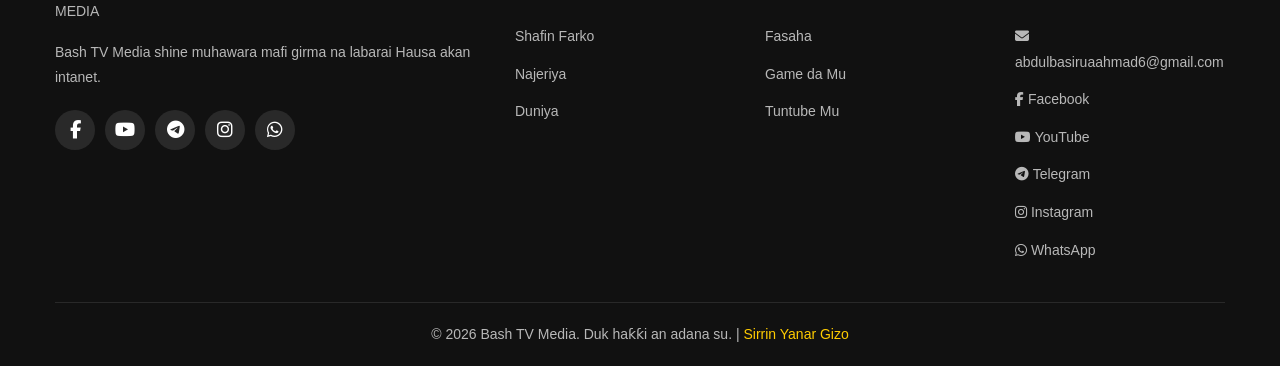
==== commit b70dd42a: "fiv" ====
--- a/about.html
+++ b/about.html
@@ -191,7 +191,7 @@
                 </div>
             </div>
             <div class="footer-bottom">
-                <p>&copy; 2026 Bash TV Media. Duk haÆ™Æ™i an adana su. | <a href="#">Sirrin Yanar Gizo</a></p>
+                <p>&copy; 2026 Bash TV Media. Duk haƙƙi an adana su. | <a href="#">Sirrin Yanar Gizo</a></p>
             </div>
         </div>
     </footer>
@@ -206,3 +206,4 @@
 </body>
 </html>
 
+
--- a/assets/css/style.css
+++ b/assets/css/style.css
@@ -1166,6 +1166,8 @@
     overflow: hidden;
     box-shadow: var(--shadow);
     transition: var(--transition);
+    width: 100%;
+    min-width: 0;
 }
 
 .news-card:hover {
@@ -1256,7 +1258,7 @@
 /* Grid Layout for News Cards */
 .news-grid {
     display: grid;
-    grid-template-columns: repeat(2, 1fr);
+    grid-template-columns: repeat(auto-fit, minmax(280px, 1fr));
     gap: 25px;
     margin-bottom: 40px;
 }
--- a/assets/css/responsive.css
+++ b/assets/css/responsive.css
@@ -16,10 +16,6 @@
         font-size: 24px;
     }
     
-    .news-grid {
-        grid-template-columns: repeat(2, 1fr);
-    }
-    
     .facebook-gallery {
         grid-template-columns: repeat(3, 1fr);
     }
@@ -74,8 +70,18 @@
     
     .content-grid {
         grid-template-columns: 1fr;
-    }
-    
+        gap: 20px;
+    }
+
+    .content-main {
+        width: 100%;
+    }
+
+    .sidebar {
+        margin-top: 30px;
+        width: 100%;
+    }
+
     .sidebar {
         display: grid;
         grid-template-columns: repeat(2, 1fr);
@@ -89,10 +95,6 @@
     .trending-card {
         grid-template-columns: 40px 1fr;
         padding: 12px;
-    }
-    
-    .news-grid {
-        grid-template-columns: repeat(2, 1fr);
     }
     
     .news-list-item-image {
@@ -211,10 +213,6 @@
     
     .section-title h2 {
         font-size: 20px;
-    }
-    
-    .news-grid {
-        grid-template-columns: 1fr;
     }
     
     .news-card-image img {
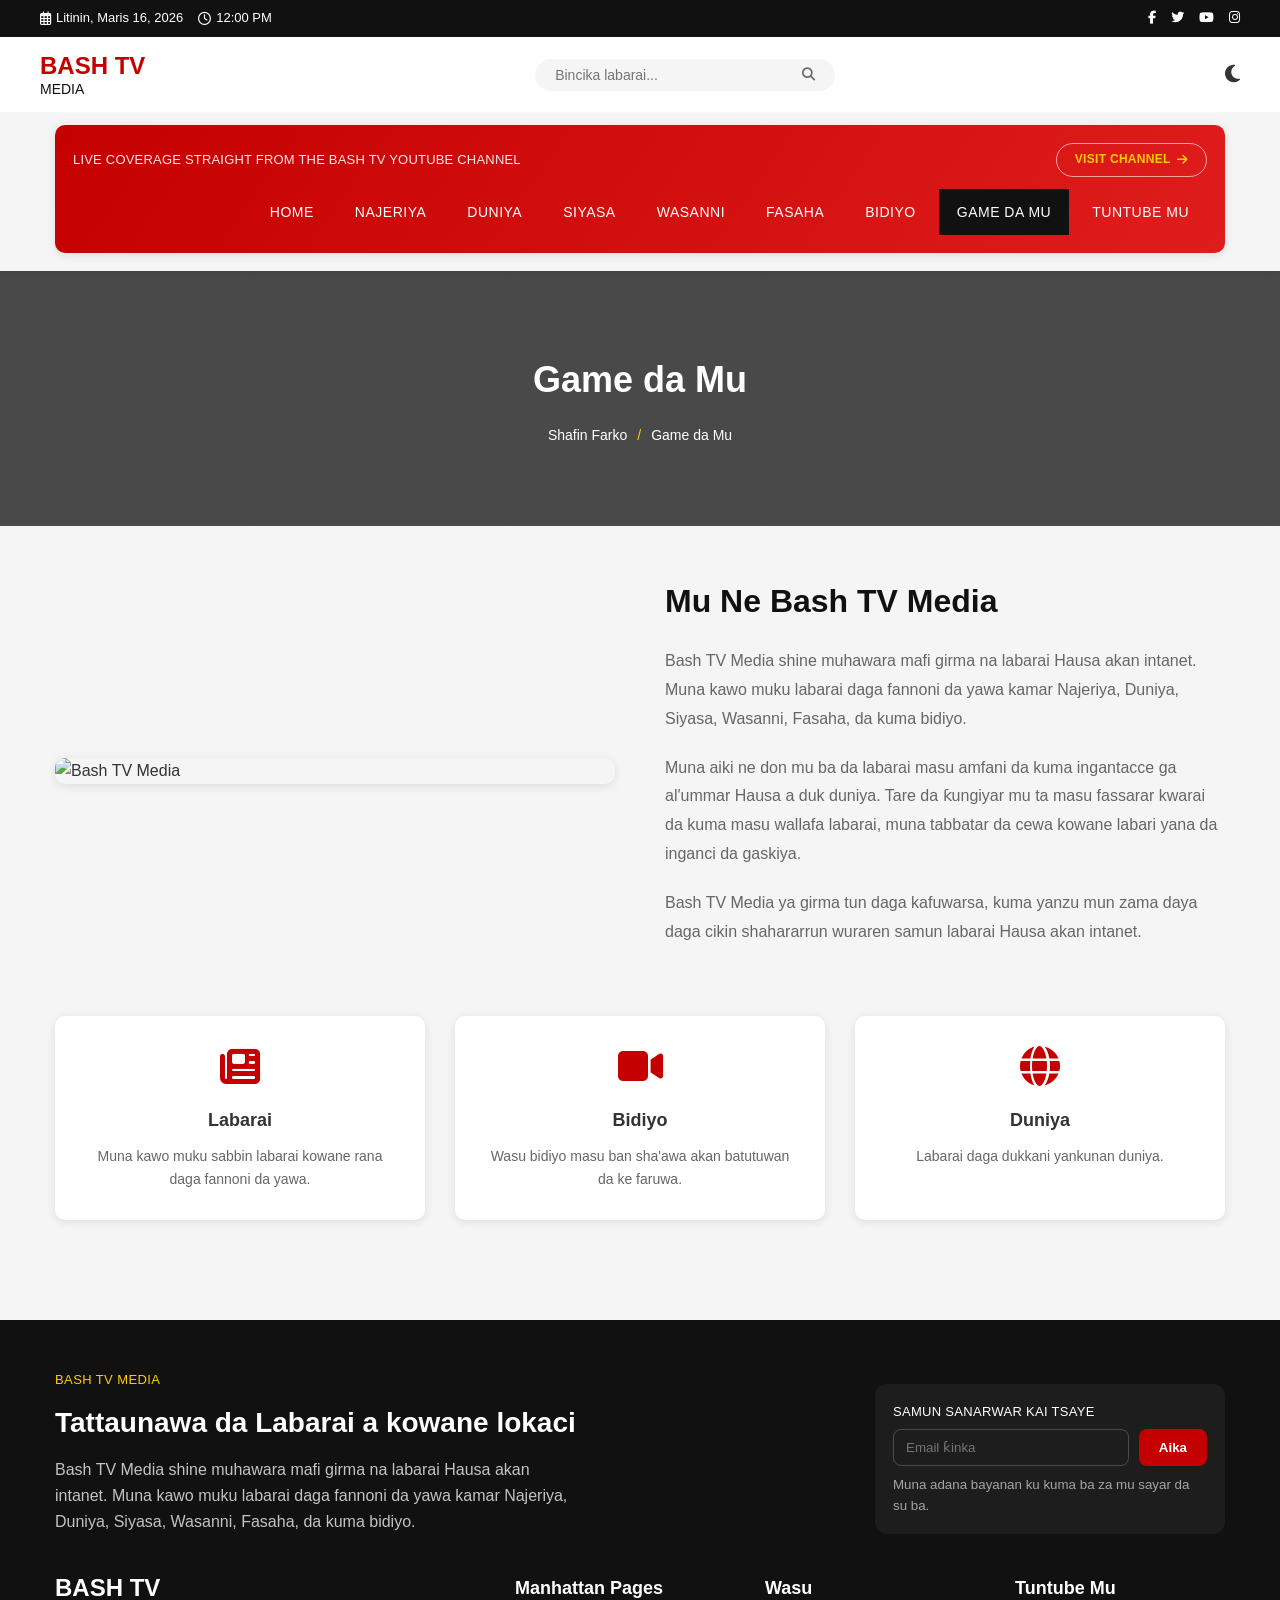
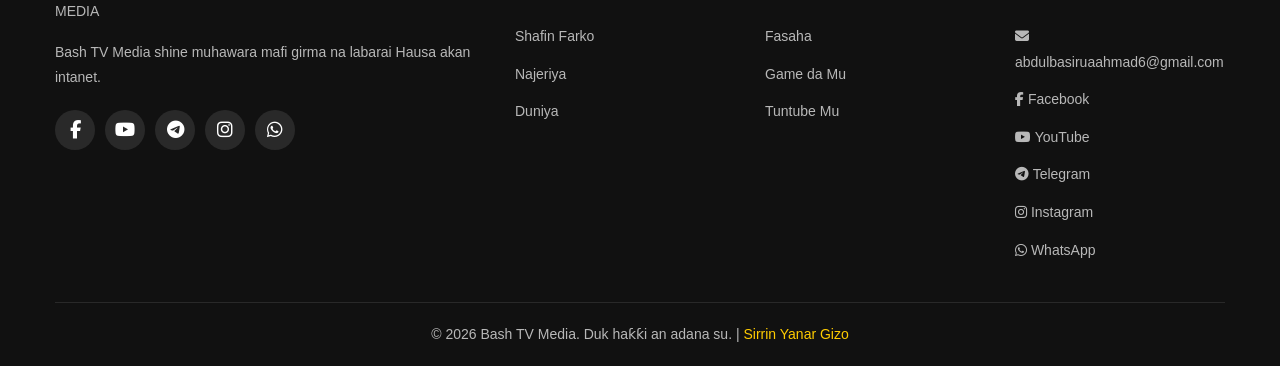
==== commit 1506736d: "fic" ====
--- a/about.html
+++ b/about.html
@@ -1,4 +1,4 @@
-<!DOCTYPE html>
+﻿<!DOCTYPE html>
 <html lang="ha">
 <head>
     <meta charset="UTF-8">
@@ -144,10 +144,10 @@
                 <form class="footer-form" action="#" method="post">
                     <label for="footer-email">Samun sanarwar kai tsaye</label>
                     <div class="footer-form-row">
-                        <input id="footer-email" type="email" name="email" placeholder="Email É—inka" required>
+                        <input id="footer-email" type="email" name="email" placeholder="Email ƙinka" required>
                         <button type="submit">Aika</button>
                     </div>
-                    <small>Muna adana bayanan ku kuma ba za mu jeÉ“a ba.</small>
+                    <small>Muna adana bayanan ku kuma ba za mu sayar da su ba.</small>
                 </form>
             </div>
             <div class="footer-grid">
@@ -207,3 +207,4 @@
 </html>
 
 
+
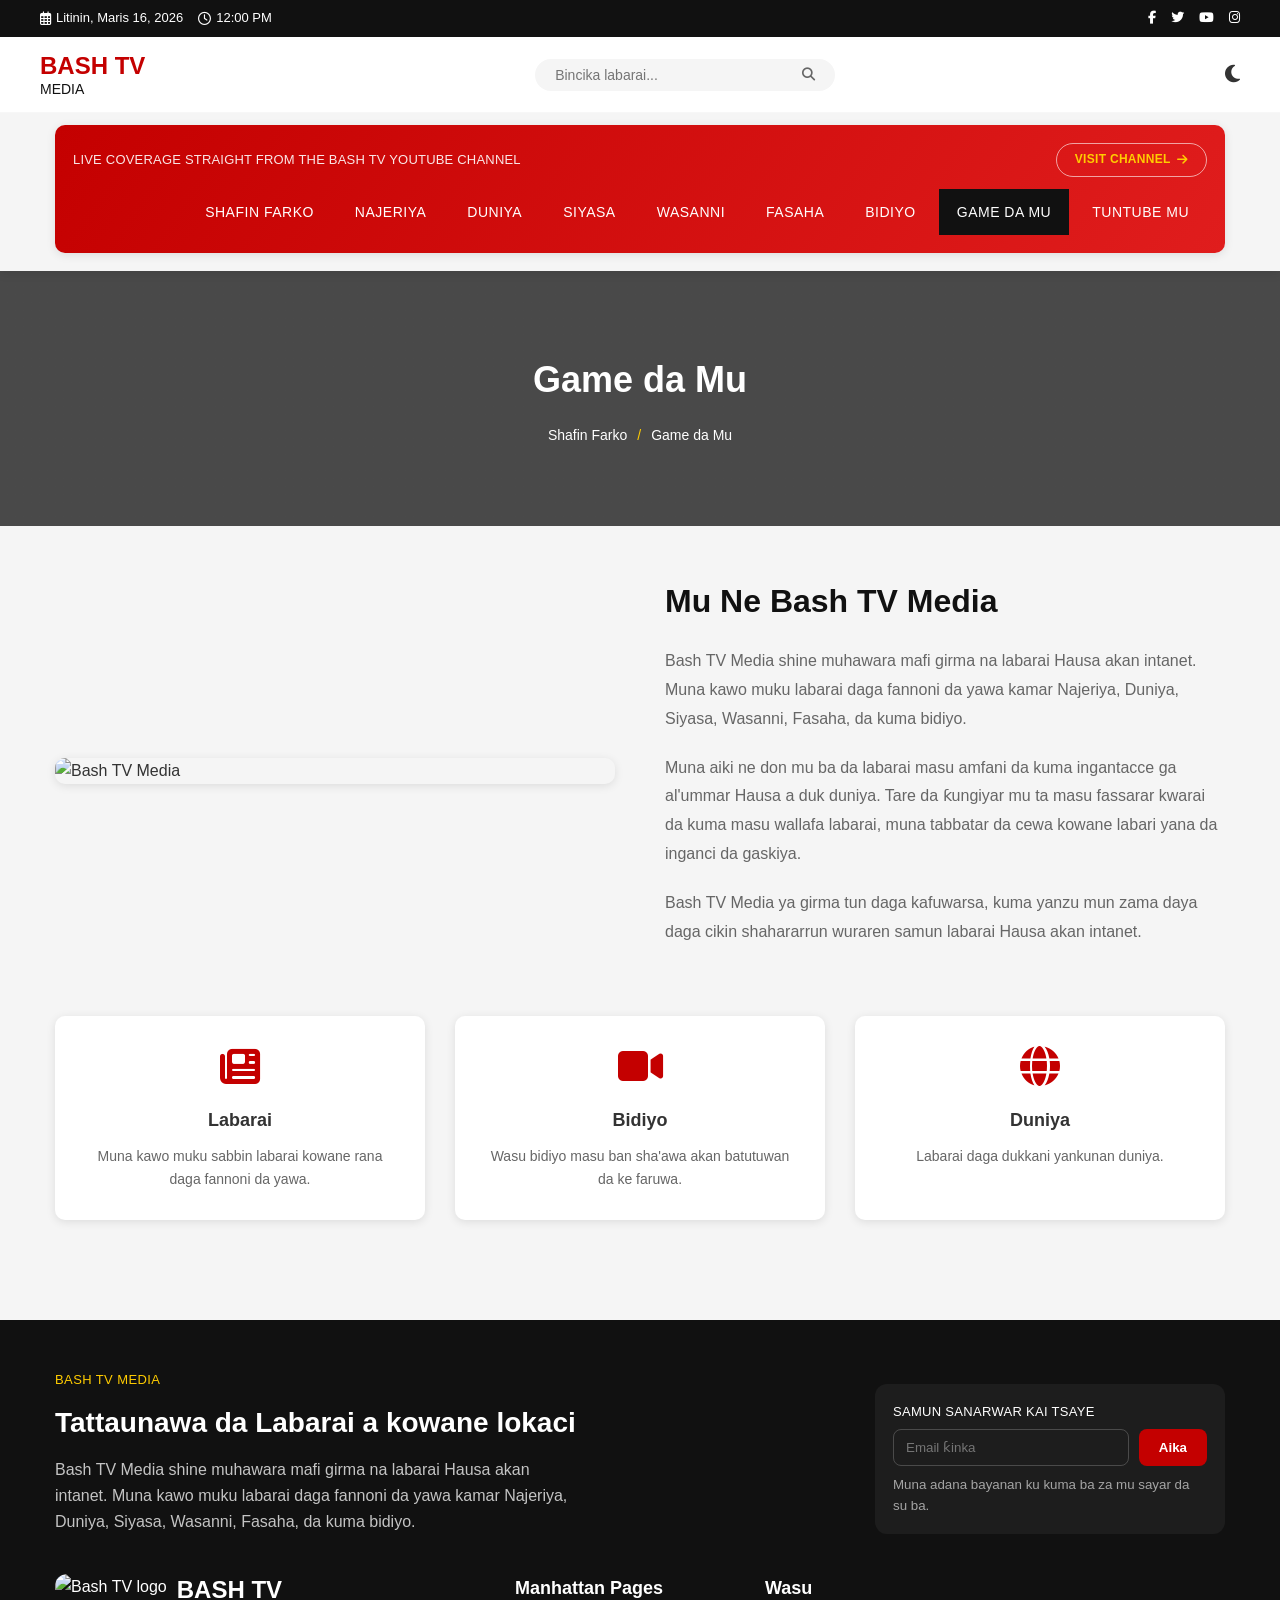
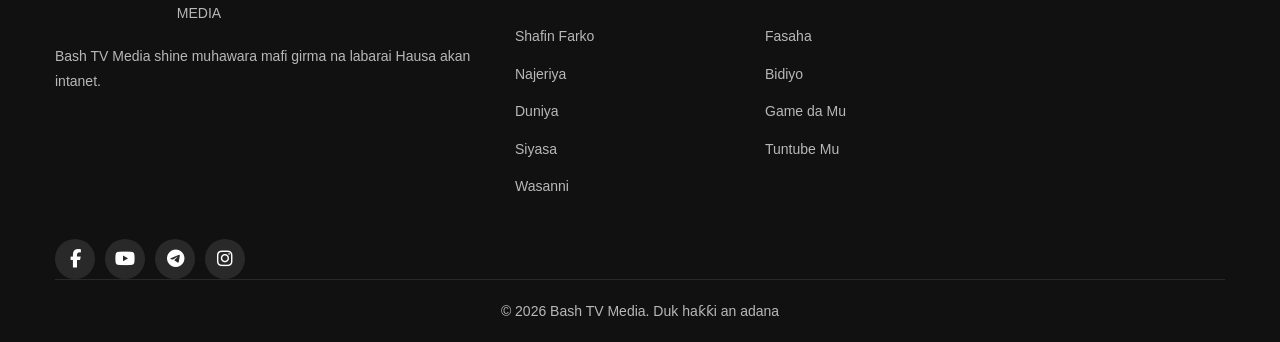
==== commit 5ee26de6: "bicl" ====
--- a/about.html
+++ b/about.html
@@ -56,7 +56,7 @@
                     </div>
                     <div class="nav-list-wrap">
                         <ul class="nav-list">
-                            <li><a href="index.html">Home</a></li>
+                            <li><a href="index.html">Shafin Farko</a></li>
                             <li><a href="category.html?cat=Najeriya">Najeriya</a></li>
                             <li><a href="category.html?cat=Duniya">Duniya</a></li>
                             <li><a href="category.html?cat=Siyasa">Siyasa</a></li>
@@ -71,10 +71,10 @@
             </div>
         </div>
 
-        <div class="mobile-menu" aria-hidden="true">
+            <div class="mobile-menu" aria-hidden="true">
             <button class="mobile-menu-close" type="button" aria-label="Close menu"><i class="fas fa-times"></i></button>
             <ul>
-                <li><a href="index.html">Home</a></li>
+                <li><a href="index.html">Shafin Farko</a></li>
                 <li><a href="category.html?cat=Najeriya">Najeriya</a></li>
                 <li><a href="category.html?cat=Duniya">Duniya</a></li>
                 <li><a href="category.html?cat=Siyasa">Siyasa</a></li>
@@ -152,15 +152,11 @@
             </div>
             <div class="footer-grid">
                 <div class="footer-about">
-                    <div class="logo"><div class="logo-text">BASH TV <span>MEDIA</span></div></div>
+                    <div class="logo">
+                        <img src="assets/images/logo/logo.png" alt="Bash TV logo" class="footer-logo">
+                        <div class="logo-text">BASH TV <span>MEDIA</span></div>
+                    </div>
                     <p>Bash TV Media shine muhawara mafi girma na labarai Hausa akan intanet.</p>
-                    <div class="footer-social">
-                        <a href="https://facebook.com/bashtvhausa" target="_blank"><i class="fab fa-facebook-f"></i></a>
-                        <a href="https://m.youtube.com/@bashtvmedia" target="_blank"><i class="fab fa-youtube"></i></a>
-                        <a href="https://t.me/bashtvmedia" target="_blank"><i class="fab fa-telegram"></i></a>
-                        <a href="https://www.instagram.com/bashtvmedia" target="_blank"><i class="fab fa-instagram"></i></a>
-                        <a href="https://wa.me/2349061669627" target="_blank"><i class="fab fa-whatsapp"></i></a>
-                    </div>
                 </div>
                 <div class="footer-column">
                     <h3>Manhattan Pages</h3>
@@ -168,30 +164,28 @@
                         <li><a href="index.html">Shafin Farko</a></li>
                         <li><a href="category.html?cat=Najeriya">Najeriya</a></li>
                         <li><a href="category.html?cat=Duniya">Duniya</a></li>
+                        <li><a href="category.html?cat=Siyasa">Siyasa</a></li>
+                        <li><a href="category.html?cat=Wasanni">Wasanni</a></li>
                     </ul>
                 </div>
                 <div class="footer-column">
                     <h3>Wasu</h3>
                     <ul>
                         <li><a href="category.html?cat=Fasaha">Fasaha</a></li>
+                        <li><a href="category.html?cat=Bidiyo">Bidiyo</a></li>
                         <li><a href="about.html">Game da Mu</a></li>
                         <li><a href="contact.html">Tuntube Mu</a></li>
                     </ul>
                 </div>
-                <div class="footer-column">
-                    <h3>Tuntube Mu</h3>
-                    <ul>
-                        <li><a href="mailto:abdulbasiruaahmad6@gmail.com"><i class="fas fa-envelope"></i> abdulbasiruaahmad6@gmail.com</a></li>
-                        <li><a href="https://facebook.com/bashtvhausa" target="_blank"><i class="fab fa-facebook-f"></i> Facebook</a></li>
-                        <li><a href="https://m.youtube.com/@bashtvmedia" target="_blank"><i class="fab fa-youtube"></i> YouTube</a></li>
-                        <li><a href="https://t.me/bashtvmedia" target="_blank"><i class="fab fa-telegram"></i> Telegram</a></li>
-                        <li><a href="https://www.instagram.com/bashtvmedia" target="_blank"><i class="fab fa-instagram"></i> Instagram</a></li>
-                        <li><a href="https://wa.me/2349061669627" target="_blank"><i class="fab fa-whatsapp"></i> WhatsApp</a></li>
-                    </ul>
-                </div>
+            </div>
+            <div class="footer-social">
+                <a href="https://facebook.com/bashtvhausa" target="_blank" aria-label="Facebook"><i class="fab fa-facebook-f"></i></a>
+                <a href="https://m.youtube.com/@bashtvmedia" target="_blank" aria-label="YouTube"><i class="fab fa-youtube"></i></a>
+                <a href="https://t.me/bashtvmedia" target="_blank" aria-label="Telegram"><i class="fab fa-telegram"></i></a>
+                <a href="https://www.instagram.com/bashtvmedia" target="_blank" aria-label="Instagram"><i class="fab fa-instagram"></i></a>
             </div>
             <div class="footer-bottom">
-                <p>&copy; 2026 Bash TV Media. Duk haƙƙi an adana su. | <a href="#">Sirrin Yanar Gizo</a></p>
+                <p>© 2026 Bash TV Media. Duk haƙƙi an adana</p>
             </div>
         </div>
     </footer>
--- a/assets/css/style.css
+++ b/assets/css/style.css
@@ -1863,6 +1863,16 @@
 
 .footer-about .logo {
     margin-bottom: 20px;
+    display: flex;
+    align-items: center;
+    gap: 10px;
+}
+
+.footer-logo {
+    width: 48px;
+    height: 48px;
+    object-fit: cover;
+    border-radius: 12px;
 }
 
 .footer-about .logo-text {
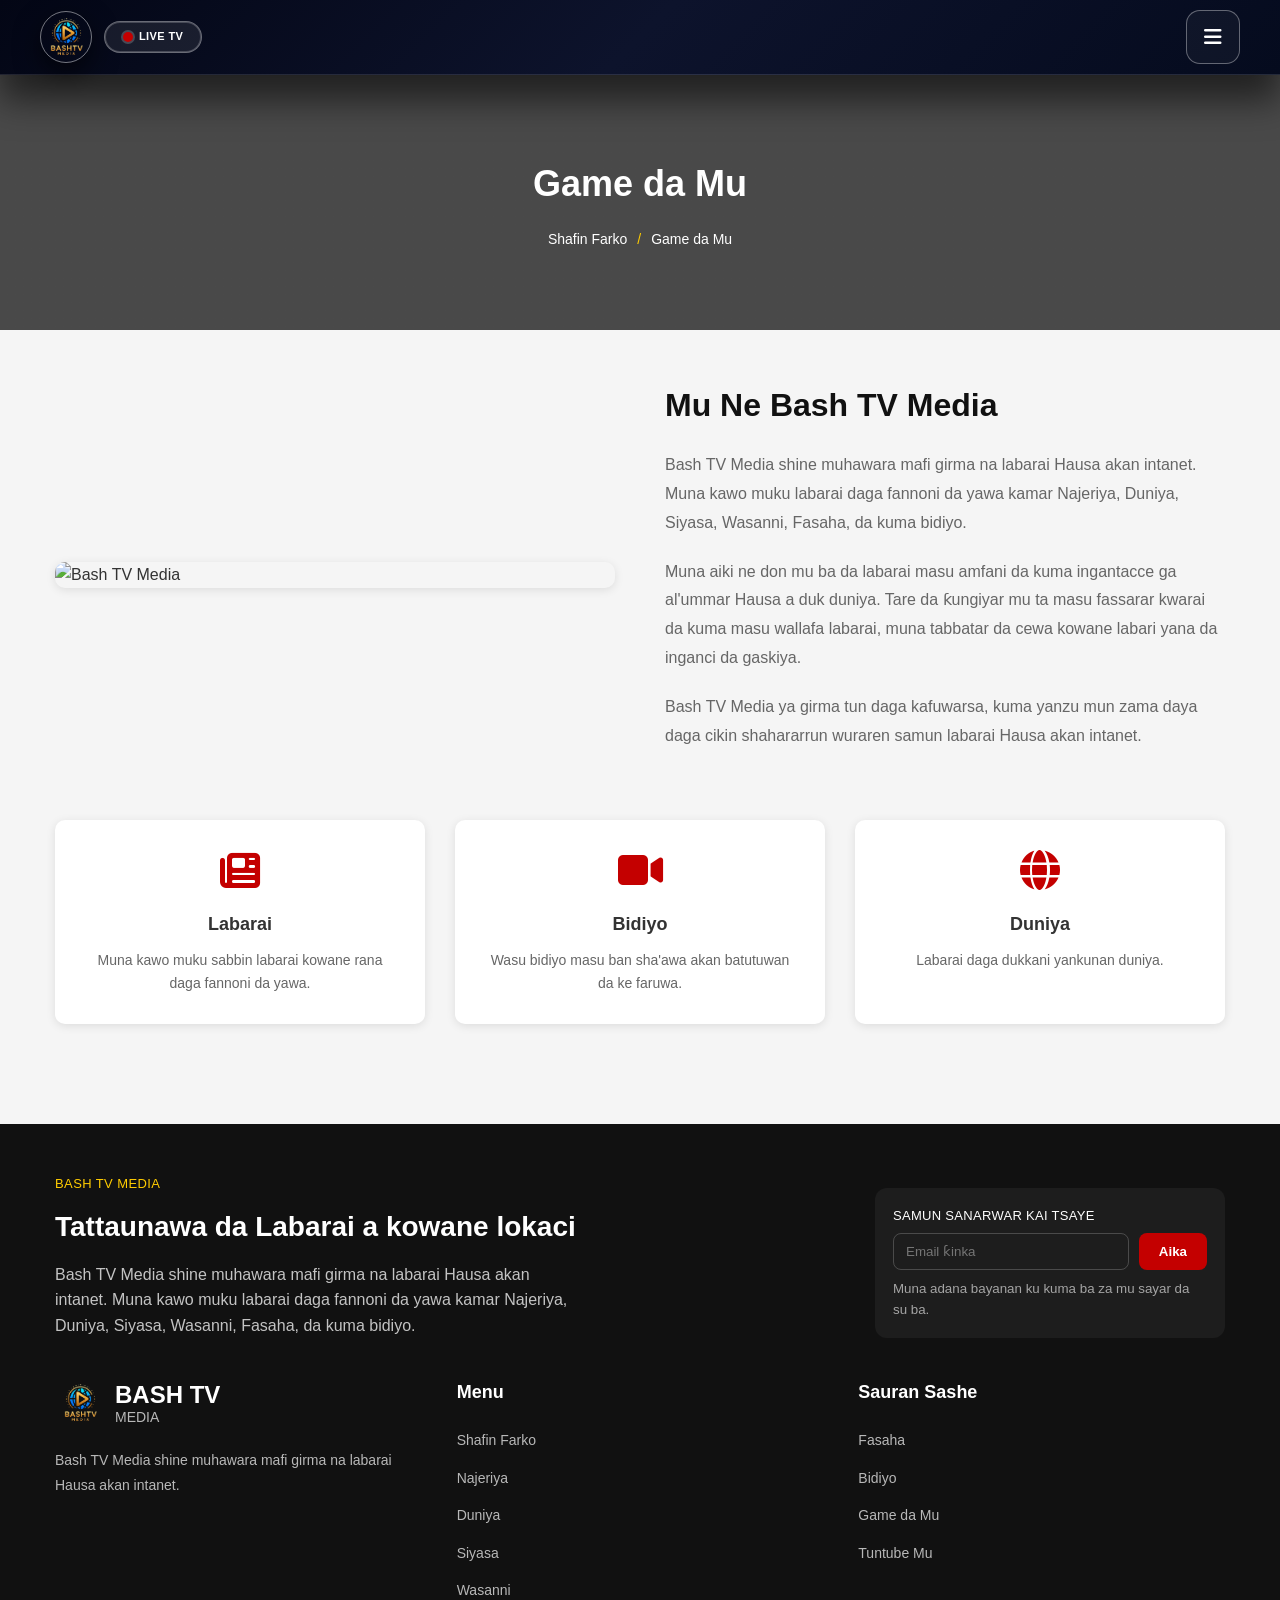
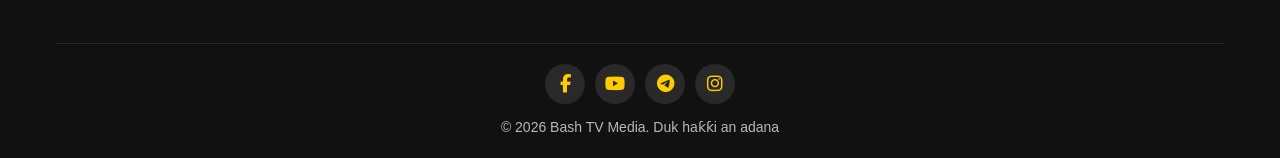
==== commit 49a7e5d6: "up" ====
--- a/about.html
+++ b/about.html
@@ -6,73 +6,32 @@
     <meta name="description" content="Bash TV Media - Game da Mu">
     <meta property="og:title" content="Game da Mu - Bash TV Media">
     <title>Game da Mu - Bash TV Media</title>
-    <link rel="icon" type="image/png" href="assets/images/logo/favicon.png">
+    <link rel="icon" type="image/png" href="assets/images/logo.png">
     <link rel="stylesheet" href="https://cdnjs.cloudflare.com/ajax/libs/font-awesome/6.5.0/css/all.min.css">
     <link rel="stylesheet" href="assets/css/style.css">
     <link rel="stylesheet" href="assets/css/responsive.css">
 </head>
 <body>
     <!-- Header -->
-    <header class="header">
-        <div class="header-top">
-            <div class="container header-top-grid">
-                <div class="header-top-left">
-                    <span><i class="far fa-calendar-alt"></i> Litinin, Maris 16, 2026</span>
-                    <span><i class="far fa-clock"></i> 12:00 PM</span>
-                </div>
-                <div class="header-top-right">
-                    <a href="https://facebook.com/bashtvhausa" target="_blank" aria-label="Facebook"><i class="fab fa-facebook-f"></i></a>
-                    <a href="https://twitter.com/bashtvhausa" target="_blank" aria-label="Twitter"><i class="fab fa-twitter"></i></a>
-                    <a href="https://youtube.com/bashtvhausa" target="_blank" aria-label="YouTube"><i class="fab fa-youtube"></i></a>
-                    <a href="https://instagram.com/bashtvhausa" target="_blank" aria-label="Instagram"><i class="fab fa-instagram"></i></a>
-                </div>
+    <header class="header minimal-header">
+        <div class="container header-bar header-layout minimal">
+            <div class="header-brand">
+                <img src="assets/images/logo.png" alt="Bash TV logo" class="header-logo header-logo-minimal">
+                <span class="live-pill" aria-label="Live television broadcast">
+                    <span class="live-dot" aria-hidden="true"></span>
+                    Live TV
+                </span>
+            </div>
+            <div class="header-actions minimal-actions">
+                <button type="button" class="menu-toggle" aria-label="Open navigation menu">
+                    <i class="fas fa-bars" aria-hidden="true"></i>
+                </button>
             </div>
         </div>
-        
-        <div class="header-main">
-            <div class="container header-main-grid">
-                <a href="index.html" class="logo">
-                    <div class="logo-text">BASH TV <span>MEDIA</span></div>
-                </a>
-                <div class="header-search">
-                    <input type="text" placeholder="Bincika labarai..." id="search-input">
-                    <button type="button" aria-label="Search"><i class="fas fa-search"></i></button>
-                </div>
-                <div class="header-actions">
-                    <button type="button" class="dark-mode-toggle" aria-label="Toggle dark mode"><i class="fas fa-moon"></i></button>
-                    <button type="button" class="menu-toggle" aria-label="Toggle menu"><i class="fas fa-bars"></i></button>
-                </div>
-            </div>
-        </div>
-
-        <div class="menu-bar">
-            <div class="container">
-                <nav class="nav-menu" aria-label="Primary navigation">
-                    <div class="nav-menu-top">
-                        <span class="nav-highlight-text">Live coverage straight from the Bash TV YouTube channel</span>
-                        <a class="nav-channel-link" href="https://www.youtube.com/@bashtvmedia" target="_blank" rel="noreferrer">
-                            Visit Channel <i class="fas fa-arrow-right"></i>
-                        </a>
-                    </div>
-                    <div class="nav-list-wrap">
-                        <ul class="nav-list">
-                            <li><a href="index.html">Shafin Farko</a></li>
-                            <li><a href="category.html?cat=Najeriya">Najeriya</a></li>
-                            <li><a href="category.html?cat=Duniya">Duniya</a></li>
-                            <li><a href="category.html?cat=Siyasa">Siyasa</a></li>
-                            <li><a href="category.html?cat=Wasanni">Wasanni</a></li>
-                            <li><a href="category.html?cat=Fasaha">Fasaha</a></li>
-                            <li><a href="category.html?cat=Bidiyo">Bidiyo</a></li>
-                            <li><a href="about.html">Game da Mu</a></li>
-                            <li><a href="contact.html">Tuntube Mu</a></li>
-                        </ul>
-                    </div>
-                </nav>
-            </div>
-        </div>
-
-            <div class="mobile-menu" aria-hidden="true">
-            <button class="mobile-menu-close" type="button" aria-label="Close menu"><i class="fas fa-times"></i></button>
+        <div class="mobile-menu" aria-hidden="true">
+            <button class="mobile-menu-close" type="button" aria-label="Close menu">
+                <i class="fas fa-times"></i>
+            </button>
             <ul>
                 <li><a href="index.html">Shafin Farko</a></li>
                 <li><a href="category.html?cat=Najeriya">Najeriya</a></li>
@@ -153,13 +112,13 @@
             <div class="footer-grid">
                 <div class="footer-about">
                     <div class="logo">
-                        <img src="assets/images/logo/logo.png" alt="Bash TV logo" class="footer-logo">
+                        <img src="assets/images/logo.png" alt="Bash TV logo" class="footer-logo">
                         <div class="logo-text">BASH TV <span>MEDIA</span></div>
                     </div>
                     <p>Bash TV Media shine muhawara mafi girma na labarai Hausa akan intanet.</p>
                 </div>
                 <div class="footer-column">
-                    <h3>Manhattan Pages</h3>
+                    <h3>Menu</h3>
                     <ul>
                         <li><a href="index.html">Shafin Farko</a></li>
                         <li><a href="category.html?cat=Najeriya">Najeriya</a></li>
@@ -169,7 +128,7 @@
                     </ul>
                 </div>
                 <div class="footer-column">
-                    <h3>Wasu</h3>
+                    <h3>Sauran Sashe</h3>
                     <ul>
                         <li><a href="category.html?cat=Fasaha">Fasaha</a></li>
                         <li><a href="category.html?cat=Bidiyo">Bidiyo</a></li>
@@ -178,13 +137,13 @@
                     </ul>
                 </div>
             </div>
-            <div class="footer-social">
-                <a href="https://facebook.com/bashtvhausa" target="_blank" aria-label="Facebook"><i class="fab fa-facebook-f"></i></a>
-                <a href="https://m.youtube.com/@bashtvmedia" target="_blank" aria-label="YouTube"><i class="fab fa-youtube"></i></a>
-                <a href="https://t.me/bashtvmedia" target="_blank" aria-label="Telegram"><i class="fab fa-telegram"></i></a>
-                <a href="https://www.instagram.com/bashtvmedia" target="_blank" aria-label="Instagram"><i class="fab fa-instagram"></i></a>
-            </div>
             <div class="footer-bottom">
+                <div class="footer-social">
+                    <a href="https://facebook.com/bashtvhausa" target="_blank" aria-label="Facebook"><i class="fab fa-facebook-f"></i></a>
+                    <a href="https://m.youtube.com/@bashtvmedia" target="_blank" aria-label="YouTube"><i class="fab fa-youtube"></i></a>
+                    <a href="https://t.me/bashtvmedia" target="_blank" aria-label="Telegram"><i class="fab fa-telegram"></i></a>
+                    <a href="https://www.instagram.com/bashtvmedia" target="_blank" aria-label="Instagram"><i class="fab fa-instagram"></i></a>
+                </div>
                 <p>© 2026 Bash TV Media. Duk haƙƙi an adana</p>
             </div>
         </div>
--- a/assets/css/style.css
+++ b/assets/css/style.css
@@ -1856,9 +1856,10 @@
 
 .footer-grid {
     display: grid;
-    grid-template-columns: 2fr 1fr 1fr 1fr;
-    gap: 40px;
+    grid-template-columns: repeat(auto-fit, minmax(220px, 1fr));
+    gap: 35px;
     margin-bottom: 40px;
+    align-items: start;
 }
 
 .footer-about .logo {
@@ -1892,7 +1893,9 @@
 
 .footer-social {
     display: flex;
+    justify-content: center;
     gap: 10px;
+    flex-wrap: wrap;
 }
 
 .footer-social a {
@@ -1939,7 +1942,11 @@
 .footer-bottom {
     border-top: 1px solid rgba(255, 255, 255, 0.1);
     padding-top: 20px;
-    text-align: center;
+    margin-top: 10px;
+    display: flex;
+    flex-direction: column;
+    align-items: center;
+    gap: 12px;
     color: rgba(255, 255, 255, 0.7);
     font-size: 14px;
 }
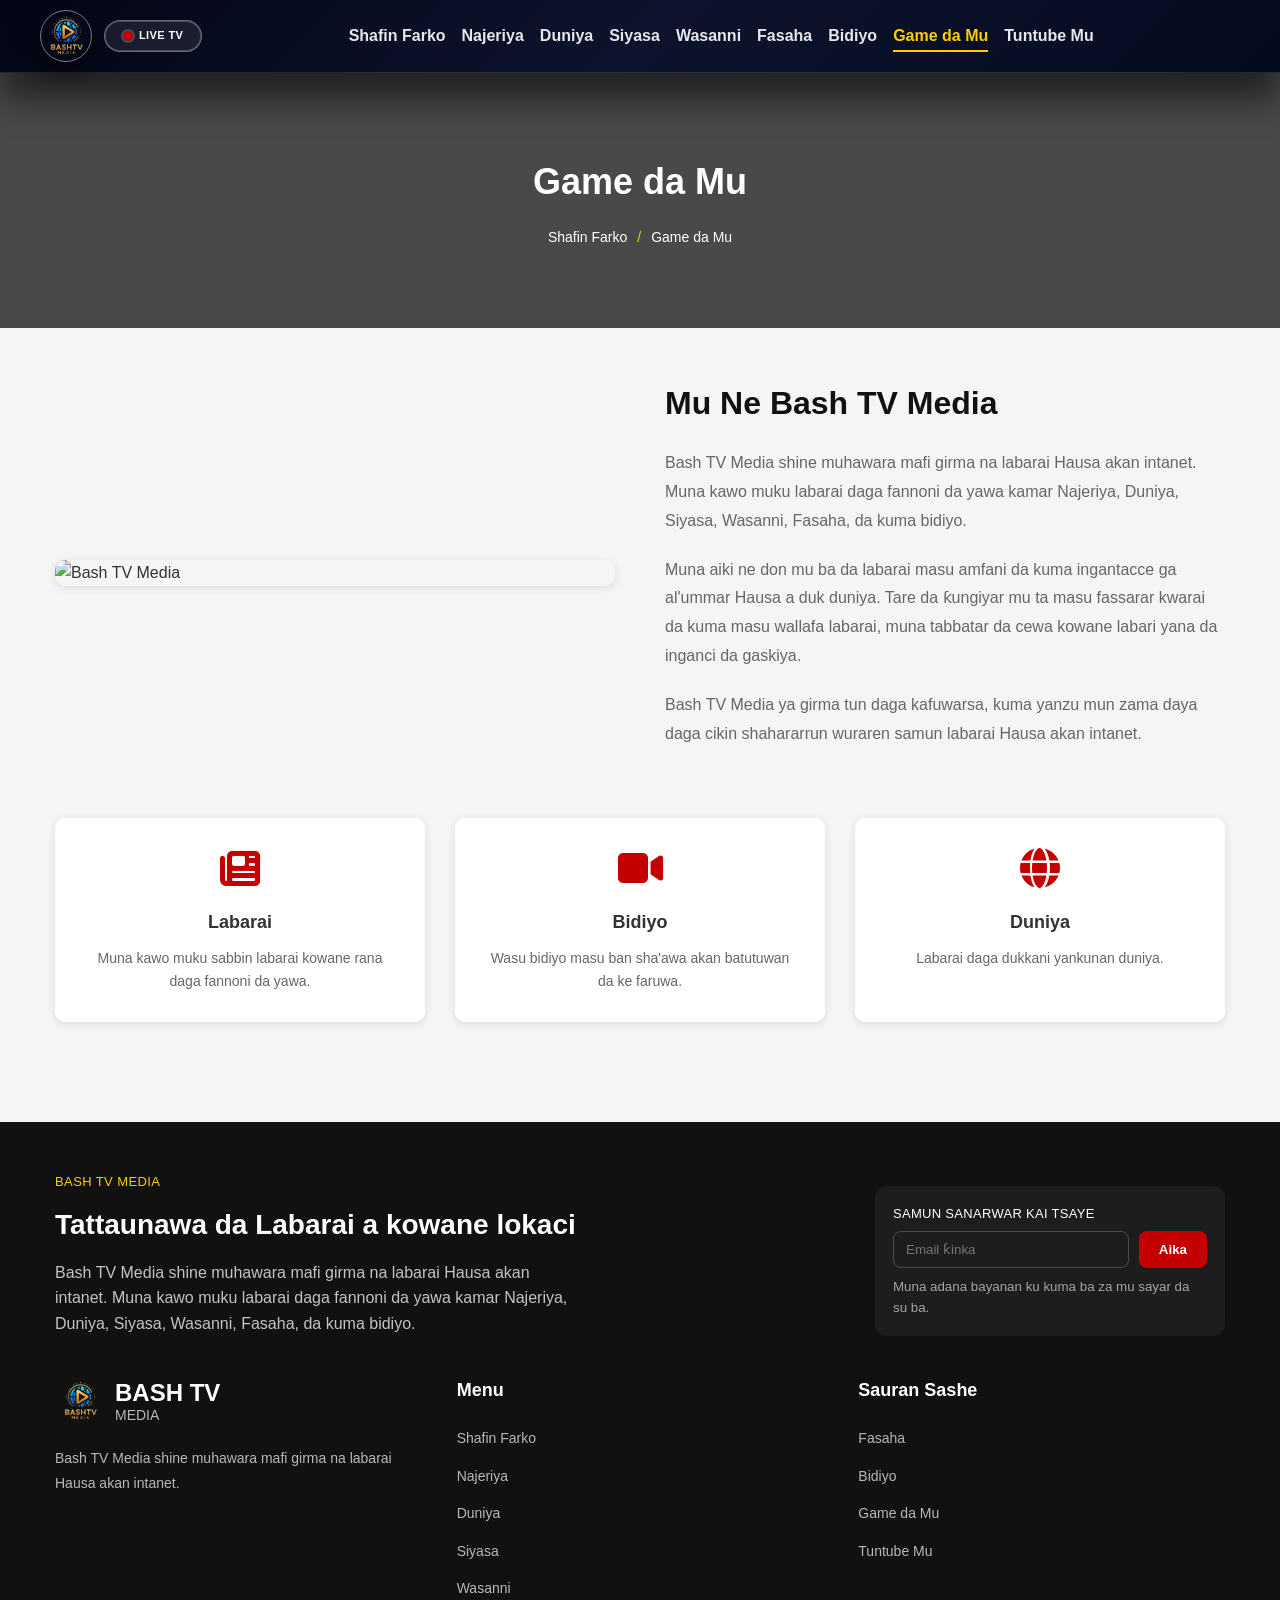
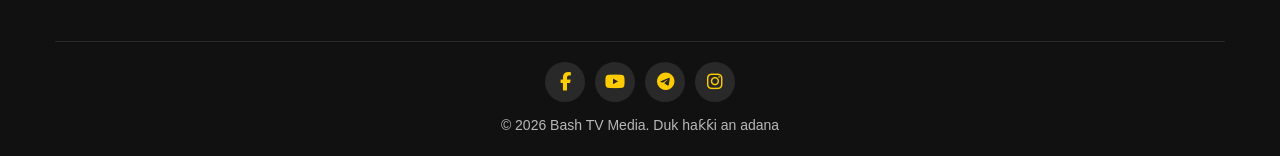
==== commit 2f13ca2f: "header" ====
--- a/about.html
+++ b/about.html
@@ -22,6 +22,19 @@
                     Live TV
                 </span>
             </div>
+            <nav class="header-nav" aria-label="Primary navigation">
+                <ul>
+                    <li><a class="nav-link" href="index.html">Shafin Farko</a></li>
+                    <li><a class="nav-link" href="category.html?cat=Najeriya">Najeriya</a></li>
+                    <li><a class="nav-link" href="category.html?cat=Duniya">Duniya</a></li>
+                    <li><a class="nav-link" href="category.html?cat=Siyasa">Siyasa</a></li>
+                    <li><a class="nav-link" href="category.html?cat=Wasanni">Wasanni</a></li>
+                    <li><a class="nav-link" href="category.html?cat=Fasaha">Fasaha</a></li>
+                    <li><a class="nav-link" href="category.html?cat=Bidiyo">Bidiyo</a></li>
+                    <li><a class="nav-link" href="about.html">Game da Mu</a></li>
+                    <li><a class="nav-link" href="contact.html">Tuntube Mu</a></li>
+                </ul>
+            </nav>
             <div class="header-actions minimal-actions">
                 <button type="button" class="menu-toggle" aria-label="Open navigation menu">
                     <i class="fas fa-bars" aria-hidden="true"></i>
--- a/assets/css/style.css
+++ b/assets/css/style.css
@@ -339,6 +339,38 @@
     justify-self: end;
 }
 
+.header-nav {
+    flex: 1 1 auto;
+    display: flex;
+    justify-content: center;
+    align-items: center;
+}
+
+.header-nav ul {
+    list-style: none;
+    display: flex;
+    flex-wrap: wrap;
+    gap: 16px;
+    margin: 0;
+    padding: 0;
+    justify-content: center;
+    align-items: center;
+}
+
+.header-nav .nav-link {
+    color: rgba(255, 255, 255, 0.9);
+    font-weight: 600;
+    padding: 6px 0;
+    border-bottom: 2px solid transparent;
+    transition: color 0.3s ease, border-color 0.3s ease;
+}
+
+.header-nav .nav-link:hover,
+.header-nav .nav-link.active {
+    color: var(--accent-color);
+    border-color: var(--accent-color);
+}
+
 .youtube-live-link {
     display: inline-flex;
     align-items: center;
@@ -406,7 +438,6 @@
 }
 
 .header.minimal-header .menu-toggle {
-    display: inline-flex;
     border-radius: 14px;
     border: 1px solid var(--header-button-border);
     background: var(--header-button-bg);
--- a/assets/css/responsive.css
+++ b/assets/css/responsive.css
@@ -37,10 +37,6 @@
     
     .header-search {
         display: none;
-    }
-
-    .menu-toggle {
-        display: block;
     }
 
     .header.minimal-header {
